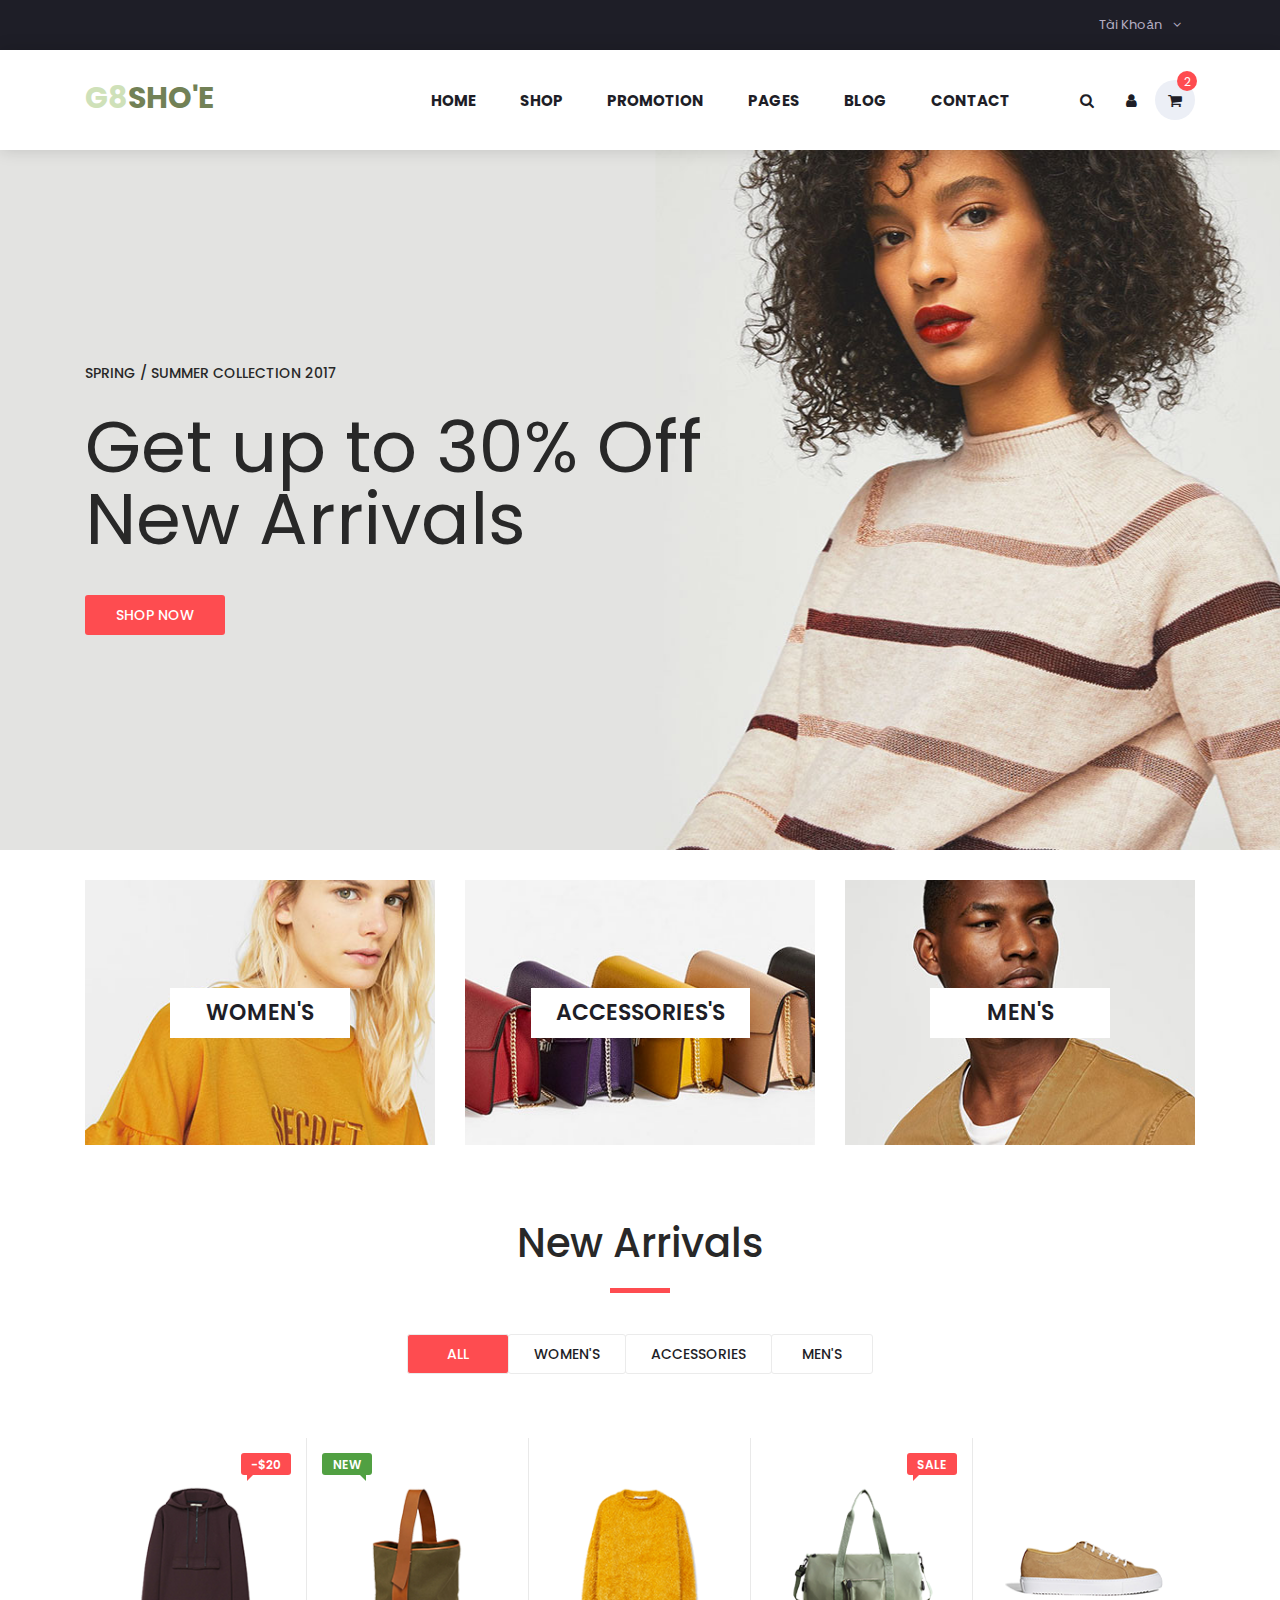
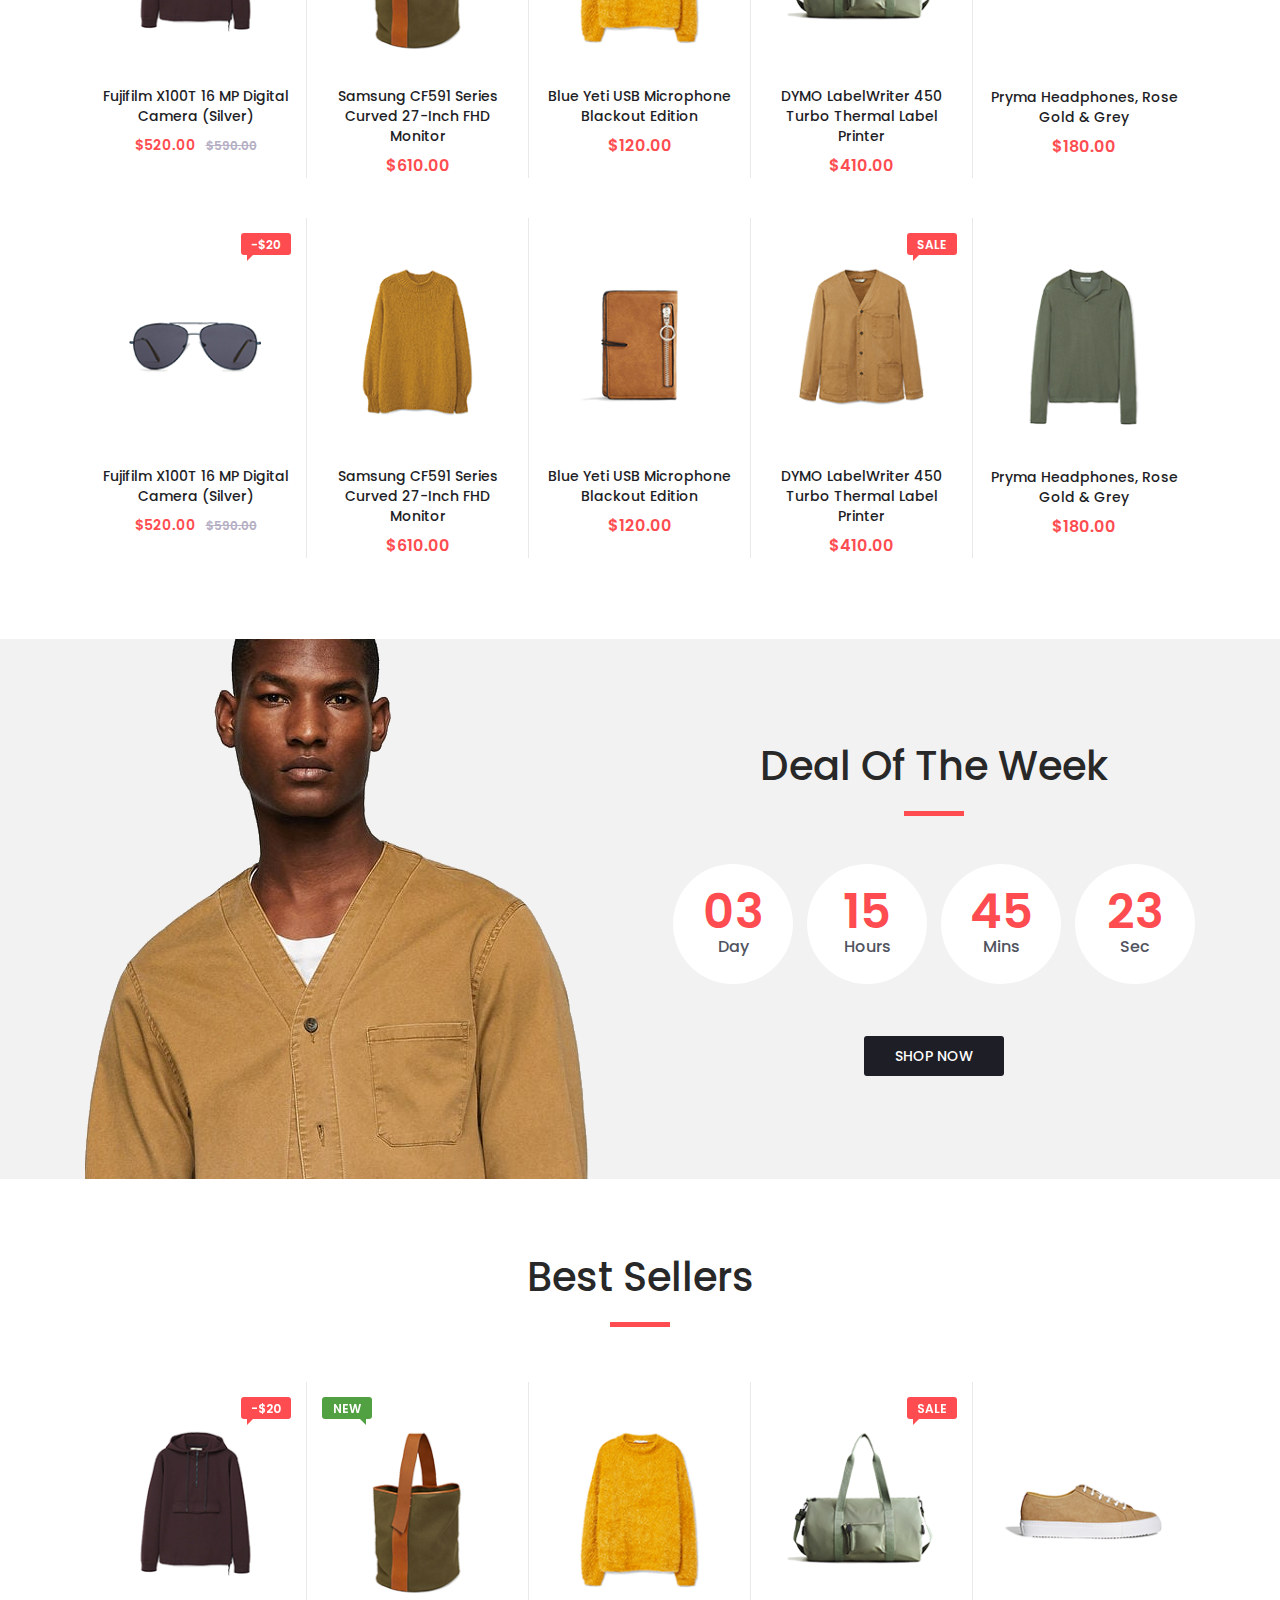
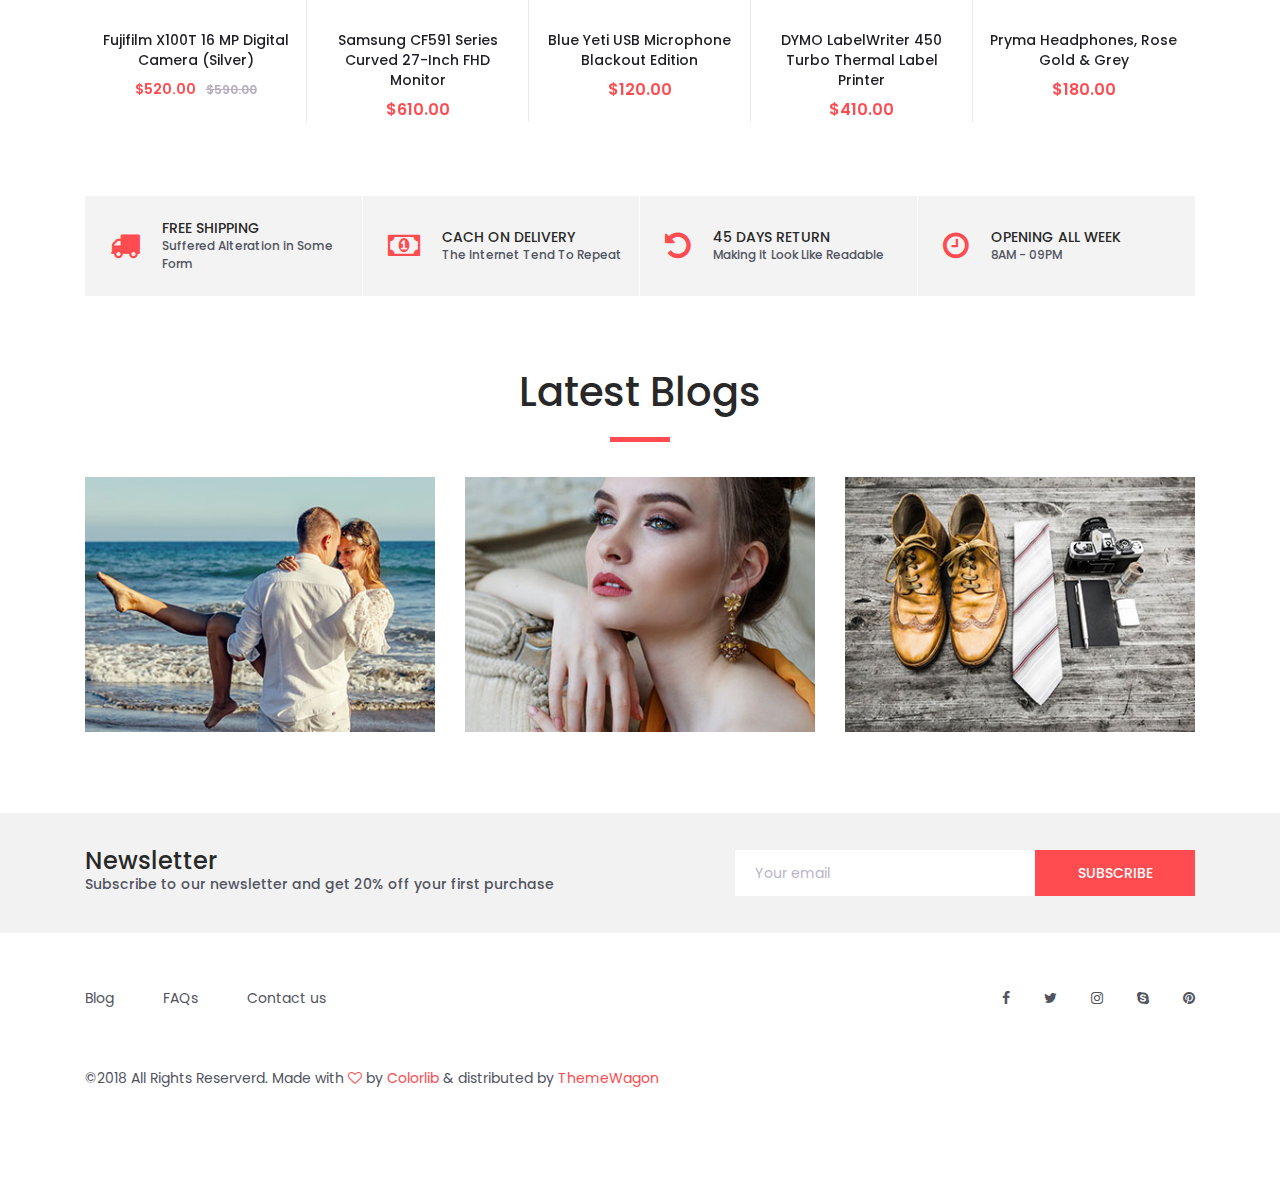
==== index.html @ 24f07acb "first commit" ====
<!DOCTYPE html>
<html lang="en">
<head>
<title>G8shoe</title>
<meta charset="utf-8">
<meta http-equiv="X-UA-Compatible" content="IE=edge">
<meta name="description" content="Colo Shop Template">
<meta name="viewport" content="width=device-width, initial-scale=1">
<link rel="stylesheet" type="text/css" href="styles/bootstrap4/bootstrap.min.css">
<link href="plugins/font-awesome-4.7.0/css/font-awesome.min.css" rel="stylesheet" type="text/css">
<link rel="stylesheet" type="text/css" href="plugins/OwlCarousel2-2.2.1/owl.carousel.css">
<link rel="stylesheet" type="text/css" href="plugins/OwlCarousel2-2.2.1/owl.theme.default.css">
<link rel="stylesheet" type="text/css" href="plugins/OwlCarousel2-2.2.1/animate.css">
<link rel="stylesheet" type="text/css" href="styles/main_styles.css">
<link rel="stylesheet" type="text/css" href="styles/responsive.css">
</head>

<body>

<div class="super_container">

	<!-- Header -->

	<header class="header trans_300">

		<!-- Top Navigation -->

		<div class="top_nav">
			<div class="container">
				<div class="row">
					<div class="col-md-6">
						<!-- <div class="top_nav_left">free shipping on all u.s orders over $50</div> -->
					</div>
					<div class="col-md-6 text-right">
						<div class="top_nav_right">
							<ul class="top_nav_menu">

								<!-- Currency / Language / My Account -->

								<!-- <li class="currency">
									<a href="#">
										usd
										<i class="fa fa-angle-down"></i>
									</a>
									<ul class="currency_selection">
										<li><a href="#">cad</a></li>
										<li><a href="#">aud</a></li>
										<li><a href="#">eur</a></li>
										<li><a href="#">gbp</a></li>
									</ul>
								</li> -->
								<!-- <li class="language">
									<a href="#">
										English
										<i class="fa fa-angle-down"></i>
									</a>
									<ul class="language_selection">
										<li><a href="#">French</a></li>
										<li><a href="#">Italian</a></li>
										<li><a href="#">German</a></li>
										<li><a href="#">Spanish</a></li>
									</ul>
								</li> -->
								<li class="account">
									<a href="#">
										Tài Khoản
										<i class="fa fa-angle-down"></i>
									</a>
									<ul class="account_selection">
										<li><a href="#"><i class="fa fa-sign-in" aria-hidden="true"></i>Đăng Nhập</a></li>
										<li><a href="#"><i class="fa fa-user-plus" aria-hidden="true"></i>Đăng Ký</a></li>
									</ul>
								</li>
							</ul>
						</div>
					</div>
				</div>
			</div>
		</div>

		<!-- Main Navigation -->

		<div class="main_nav_container">
			<div class="container">
				<div class="row">
					<div class="col-lg-12 text-right">
						<div class="logo_container">
							<a href="index.html">G8<span>sho'e</span></a>
						</div>
						<nav class="navbar">
							<ul class="navbar_menu">
								<li><a href="#">home</a></li>
								<li><a href="#">shop</a></li>
								<li><a href="#">promotion</a></li>
								<li><a href="#">pages</a></li>
								<li><a href="#">blog</a></li>
								<li><a href="contact.html">contact</a></li>
							</ul>
							<ul class="navbar_user">
								<li><a href="#"><i class="fa fa-search" aria-hidden="true"></i></a></li>
								<li><a href="#"><i class="fa fa-user" aria-hidden="true"></i></a></li>
								<li class="checkout">
									<a href="#">
										<i class="fa fa-shopping-cart" aria-hidden="true"></i>
										<span id="checkout_items" class="checkout_items">2</span>
									</a>
								</li>
							</ul>
							<div class="hamburger_container">
								<i class="fa fa-bars" aria-hidden="true"></i>
							</div>
						</nav>
					</div>
				</div>
			</div>
		</div>

	</header>

	<div class="fs_menu_overlay"></div>
	<div class="hamburger_menu">
		<div class="hamburger_close"><i class="fa fa-times" aria-hidden="true"></i></div>
		<div class="hamburger_menu_content text-right">
			<ul class="menu_top_nav">
				<li class="menu_item has-children">
					<a href="#">
						usd
						<i class="fa fa-angle-down"></i>
					</a>
					<ul class="menu_selection">
						<li><a href="#">cad</a></li>
						<li><a href="#">aud</a></li>
						<li><a href="#">eur</a></li>
						<li><a href="#">gbp</a></li>
					</ul>
				</li>
				<li class="menu_item has-children">
					<a href="#">
						English
						<i class="fa fa-angle-down"></i>
					</a>
					<ul class="menu_selection">
						<li><a href="#">French</a></li>
						<li><a href="#">Italian</a></li>
						<li><a href="#">German</a></li>
						<li><a href="#">Spanish</a></li>
					</ul>
				</li>
				<li class="menu_item has-children">
					<a href="#">
						My Account
						<i class="fa fa-angle-down"></i>
					</a>
					<ul class="menu_selection">
						<li><a href="#"><i class="fa fa-sign-in" aria-hidden="true"></i>Sign In</a></li>
						<li><a href="#"><i class="fa fa-user-plus" aria-hidden="true"></i>Register</a></li>
					</ul>
				</li>
				<li class="menu_item"><a href="#">home</a></li>
				<li class="menu_item"><a href="#">shop</a></li>
				<li class="menu_item"><a href="#">promotion</a></li>
				<li class="menu_item"><a href="#">pages</a></li>
				<li class="menu_item"><a href="#">blog</a></li>
				<li class="menu_item"><a href="#">contact</a></li>
			</ul>
		</div>
	</div>

	<!-- Slider -->

	<div class="main_slider" style="background-image:url(images/slider_1.jpg)">
		<div class="container fill_height">
			<div class="row align-items-center fill_height">
				<div class="col">
					<div class="main_slider_content">
						<h6>Spring / Summer Collection 2017</h6>
						<h1>Get up to 30% Off New Arrivals</h1>
						<div class="red_button shop_now_button"><a href="#">shop now</a></div>
					</div>
				</div>
			</div>
		</div>
	</div>

	<!-- Banner -->

	<div class="banner">
		<div class="container">
			<div class="row">
				<div class="col-md-4">
					<div class="banner_item align-items-center" style="background-image:url(images/banner_1.jpg)">
						<div class="banner_category">
							<a href="categories.html">women's</a>
						</div>
					</div>
				</div>
				<div class="col-md-4">
					<div class="banner_item align-items-center" style="background-image:url(images/banner_2.jpg)">
						<div class="banner_category">
							<a href="categories.html">accessories's</a>
						</div>
					</div>
				</div>
				<div class="col-md-4">
					<div class="banner_item align-items-center" style="background-image:url(images/banner_3.jpg)">
						<div class="banner_category">
							<a href="categories.html">men's</a>
						</div>
					</div>
				</div>
			</div>
		</div>
	</div>

	<!-- New Arrivals -->

	<div class="new_arrivals">
		<div class="container">
			<div class="row">
				<div class="col text-center">
					<div class="section_title new_arrivals_title">
						<h2>New Arrivals</h2>
					</div>
				</div>
			</div>
			<div class="row align-items-center">
				<div class="col text-center">
					<div class="new_arrivals_sorting">
						<ul class="arrivals_grid_sorting clearfix button-group filters-button-group">
							<li class="grid_sorting_button button d-flex flex-column justify-content-center align-items-center active is-checked" data-filter="*">all</li>
							<li class="grid_sorting_button button d-flex flex-column justify-content-center align-items-center" data-filter=".women">women's</li>
							<li class="grid_sorting_button button d-flex flex-column justify-content-center align-items-center" data-filter=".accessories">accessories</li>
							<li class="grid_sorting_button button d-flex flex-column justify-content-center align-items-center" data-filter=".men">men's</li>
						</ul>
					</div>
				</div>
			</div>
			<div class="row">
				<div class="col">
					<div class="product-grid" data-isotope='{ "itemSelector": ".product-item", "layoutMode": "fitRows" }'>

						<!-- Product 1 -->

						<div class="product-item men">
							<div class="product discount product_filter">
								<div class="product_image">
									<img src="images/product_1.png" alt="">
								</div>
								<div class="favorite favorite_left"></div>
								<div class="product_bubble product_bubble_right product_bubble_red d-flex flex-column align-items-center"><span>-$20</span></div>
								<div class="product_info">
									<h6 class="product_name"><a href="single.html">Fujifilm X100T 16 MP Digital Camera (Silver)</a></h6>
									<div class="product_price">$520.00<span>$590.00</span></div>
								</div>
							</div>
							<div class="red_button add_to_cart_button"><a href="#">add to cart</a></div>
						</div>

						<!-- Product 2 -->

						<div class="product-item women">
							<div class="product product_filter">
								<div class="product_image">
									<img src="images/product_2.png" alt="">
								</div>
								<div class="favorite"></div>
								<div class="product_bubble product_bubble_left product_bubble_green d-flex flex-column align-items-center"><span>new</span></div>
								<div class="product_info">
									<h6 class="product_name"><a href="single.html">Samsung CF591 Series Curved 27-Inch FHD Monitor</a></h6>
									<div class="product_price">$610.00</div>
								</div>
							</div>
							<div class="red_button add_to_cart_button"><a href="#">add to cart</a></div>
						</div>

						<!-- Product 3 -->

						<div class="product-item women">
							<div class="product product_filter">
								<div class="product_image">
									<img src="images/product_3.png" alt="">
								</div>
								<div class="favorite"></div>
								<div class="product_info">
									<h6 class="product_name"><a href="single.html">Blue Yeti USB Microphone Blackout Edition</a></h6>
									<div class="product_price">$120.00</div>
								</div>
							</div>
							<div class="red_button add_to_cart_button"><a href="#">add to cart</a></div>
						</div>

						<!-- Product 4 -->

						<div class="product-item accessories">
							<div class="product product_filter">
								<div class="product_image">
									<img src="images/product_4.png" alt="">
								</div>
								<div class="product_bubble product_bubble_right product_bubble_red d-flex flex-column align-items-center"><span>sale</span></div>
								<div class="favorite favorite_left"></div>
								<div class="product_info">
									<h6 class="product_name"><a href="single.html">DYMO LabelWriter 450 Turbo Thermal Label Printer</a></h6>
									<div class="product_price">$410.00</div>
								</div>
							</div>
							<div class="red_button add_to_cart_button"><a href="#">add to cart</a></div>
						</div>

						<!-- Product 5 -->

						<div class="product-item women men">
							<div class="product product_filter">
								<div class="product_image">
									<img src="images/product_5.png" alt="">
								</div>
								<div class="favorite"></div>
								<div class="product_info">
									<h6 class="product_name"><a href="single.html">Pryma Headphones, Rose Gold & Grey</a></h6>
									<div class="product_price">$180.00</div>
								</div>
							</div>
							<div class="red_button add_to_cart_button"><a href="#">add to cart</a></div>
						</div>

						<!-- Product 6 -->

						<div class="product-item accessories">
							<div class="product discount product_filter">
								<div class="product_image">
									<img src="images/product_6.png" alt="">
								</div>
								<div class="favorite favorite_left"></div>
								<div class="product_bubble product_bubble_right product_bubble_red d-flex flex-column align-items-center"><span>-$20</span></div>
								<div class="product_info">
									<h6 class="product_name"><a href="#single.html">Fujifilm X100T 16 MP Digital Camera (Silver)</a></h6>
									<div class="product_price">$520.00<span>$590.00</span></div>
								</div>
							</div>
							<div class="red_button add_to_cart_button"><a href="#">add to cart</a></div>
						</div>

						<!-- Product 7 -->

						<div class="product-item women">
							<div class="product product_filter">
								<div class="product_image">
									<img src="images/product_7.png" alt="">
								</div>
								<div class="favorite"></div>
								<div class="product_info">
									<h6 class="product_name"><a href="single.html">Samsung CF591 Series Curved 27-Inch FHD Monitor</a></h6>
									<div class="product_price">$610.00</div>
								</div>
							</div>
							<div class="red_button add_to_cart_button"><a href="#">add to cart</a></div>
						</div>

						<!-- Product 8 -->

						<div class="product-item accessories">
							<div class="product product_filter">
								<div class="product_image">
									<img src="images/product_8.png" alt="">
								</div>
								<div class="favorite"></div>
								<div class="product_info">
									<h6 class="product_name"><a href="single.html">Blue Yeti USB Microphone Blackout Edition</a></h6>
									<div class="product_price">$120.00</div>
								</div>
							</div>
							<div class="red_button add_to_cart_button"><a href="#">add to cart</a></div>
						</div>

						<!-- Product 9 -->

						<div class="product-item men">
							<div class="product product_filter">
								<div class="product_image">
									<img src="images/product_9.png" alt="">
								</div>
								<div class="product_bubble product_bubble_right product_bubble_red d-flex flex-column align-items-center"><span>sale</span></div>
								<div class="favorite favorite_left"></div>
								<div class="product_info">
									<h6 class="product_name"><a href="single.html">DYMO LabelWriter 450 Turbo Thermal Label Printer</a></h6>
									<div class="product_price">$410.00</div>
								</div>
							</div>
							<div class="red_button add_to_cart_button"><a href="#">add to cart</a></div>
						</div>

						<!-- Product 10 -->

						<div class="product-item men">
							<div class="product product_filter">
								<div class="product_image">
									<img src="images/product_10.png" alt="">
								</div>
								<div class="favorite"></div>
								<div class="product_info">
									<h6 class="product_name"><a href="single.html">Pryma Headphones, Rose Gold & Grey</a></h6>
									<div class="product_price">$180.00</div>
								</div>
							</div>
							<div class="red_button add_to_cart_button"><a href="#">add to cart</a></div>
						</div>
					</div>
				</div>
			</div>
		</div>
	</div>

	<!-- Deal of the week -->

	<div class="deal_ofthe_week">
		<div class="container">
			<div class="row align-items-center">
				<div class="col-lg-6">
					<div class="deal_ofthe_week_img">
						<img src="images/deal_ofthe_week.png" alt="">
					</div>
				</div>
				<div class="col-lg-6 text-right deal_ofthe_week_col">
					<div class="deal_ofthe_week_content d-flex flex-column align-items-center float-right">
						<div class="section_title">
							<h2>Deal Of The Week</h2>
						</div>
						<ul class="timer">
							<li class="d-inline-flex flex-column justify-content-center align-items-center">
								<div id="day" class="timer_num">03</div>
								<div class="timer_unit">Day</div>
							</li>
							<li class="d-inline-flex flex-column justify-content-center align-items-center">
								<div id="hour" class="timer_num">15</div>
								<div class="timer_unit">Hours</div>
							</li>
							<li class="d-inline-flex flex-column justify-content-center align-items-center">
								<div id="minute" class="timer_num">45</div>
								<div class="timer_unit">Mins</div>
							</li>
							<li class="d-inline-flex flex-column justify-content-center align-items-center">
								<div id="second" class="timer_num">23</div>
								<div class="timer_unit">Sec</div>
							</li>
						</ul>
						<div class="red_button deal_ofthe_week_button"><a href="#">shop now</a></div>
					</div>
				</div>
			</div>
		</div>
	</div>

	<!-- Best Sellers -->

	<div class="best_sellers">
		<div class="container">
			<div class="row">
				<div class="col text-center">
					<div class="section_title new_arrivals_title">
						<h2>Best Sellers</h2>
					</div>
				</div>
			</div>
			<div class="row">
				<div class="col">
					<div class="product_slider_container">
						<div class="owl-carousel owl-theme product_slider">

							<!-- Slide 1 -->

							<div class="owl-item product_slider_item">
								<div class="product-item">
									<div class="product discount">
										<div class="product_image">
											<img src="images/product_1.png" alt="">
										</div>
										<div class="favorite favorite_left"></div>
										<div class="product_bubble product_bubble_right product_bubble_red d-flex flex-column align-items-center"><span>-$20</span></div>
										<div class="product_info">
											<h6 class="product_name"><a href="single.html">Fujifilm X100T 16 MP Digital Camera (Silver)</a></h6>
											<div class="product_price">$520.00<span>$590.00</span></div>
										</div>
									</div>
								</div>
							</div>

							<!-- Slide 2 -->

							<div class="owl-item product_slider_item">
								<div class="product-item women">
									<div class="product">
										<div class="product_image">
											<img src="images/product_2.png" alt="">
										</div>
										<div class="favorite"></div>
										<div class="product_bubble product_bubble_left product_bubble_green d-flex flex-column align-items-center"><span>new</span></div>
										<div class="product_info">
											<h6 class="product_name"><a href="single.html">Samsung CF591 Series Curved 27-Inch FHD Monitor</a></h6>
											<div class="product_price">$610.00</div>
										</div>
									</div>
								</div>
							</div>

							<!-- Slide 3 -->

							<div class="owl-item product_slider_item">
								<div class="product-item women">
									<div class="product">
										<div class="product_image">
											<img src="images/product_3.png" alt="">
										</div>
										<div class="favorite"></div>
										<div class="product_info">
											<h6 class="product_name"><a href="single.html">Blue Yeti USB Microphone Blackout Edition</a></h6>
											<div class="product_price">$120.00</div>
										</div>
									</div>
								</div>
							</div>

							<!-- Slide 4 -->

							<div class="owl-item product_slider_item">
								<div class="product-item accessories">
									<div class="product">
										<div class="product_image">
											<img src="images/product_4.png" alt="">
										</div>
										<div class="product_bubble product_bubble_right product_bubble_red d-flex flex-column align-items-center"><span>sale</span></div>
										<div class="favorite favorite_left"></div>
										<div class="product_info">
											<h6 class="product_name"><a href="single.html">DYMO LabelWriter 450 Turbo Thermal Label Printer</a></h6>
											<div class="product_price">$410.00</div>
										</div>
									</div>
								</div>
							</div>

							<!-- Slide 5 -->

							<div class="owl-item product_slider_item">
								<div class="product-item women men">
									<div class="product">
										<div class="product_image">
											<img src="images/product_5.png" alt="">
										</div>
										<div class="favorite"></div>
										<div class="product_info">
											<h6 class="product_name"><a href="single.html">Pryma Headphones, Rose Gold & Grey</a></h6>
											<div class="product_price">$180.00</div>
										</div>
									</div>
								</div>
							</div>

							<!-- Slide 6 -->

							<div class="owl-item product_slider_item">
								<div class="product-item accessories">
									<div class="product discount">
										<div class="product_image">
											<img src="images/product_6.png" alt="">
										</div>
										<div class="favorite favorite_left"></div>
										<div class="product_bubble product_bubble_right product_bubble_red d-flex flex-column align-items-center"><span>-$20</span></div>
										<div class="product_info">
											<h6 class="product_name"><a href="single.html">Fujifilm X100T 16 MP Digital Camera (Silver)</a></h6>
											<div class="product_price">$520.00<span>$590.00</span></div>
										</div>
									</div>
								</div>
							</div>

							<!-- Slide 7 -->

							<div class="owl-item product_slider_item">
								<div class="product-item women">
									<div class="product">
										<div class="product_image">
											<img src="images/product_7.png" alt="">
										</div>
										<div class="favorite"></div>
										<div class="product_info">
											<h6 class="product_name"><a href="single.html">Samsung CF591 Series Curved 27-Inch FHD Monitor</a></h6>
											<div class="product_price">$610.00</div>
										</div>
									</div>
								</div>
							</div>

							<!-- Slide 8 -->

							<div class="owl-item product_slider_item">
								<div class="product-item accessories">
									<div class="product">
										<div class="product_image">
											<img src="images/product_8.png" alt="">
										</div>
										<div class="favorite"></div>
										<div class="product_info">
											<h6 class="product_name"><a href="single.html">Blue Yeti USB Microphone Blackout Edition</a></h6>
											<div class="product_price">$120.00</div>
										</div>
									</div>
								</div>
							</div>

							<!-- Slide 9 -->

							<div class="owl-item product_slider_item">
								<div class="product-item men">
									<div class="product">
										<div class="product_image">
											<img src="images/product_9.png" alt="">
										</div>
										<div class="product_bubble product_bubble_right product_bubble_red d-flex flex-column align-items-center"><span>sale</span></div>
										<div class="favorite favorite_left"></div>
										<div class="product_info">
											<h6 class="product_name"><a href="single.html">DYMO LabelWriter 450 Turbo Thermal Label Printer</a></h6>
											<div class="product_price">$410.00</div>
										</div>
									</div>
								</div>
							</div>

							<!-- Slide 10 -->

							<div class="owl-item product_slider_item">
								<div class="product-item men">
									<div class="product">
										<div class="product_image">
											<img src="images/product_10.png" alt="">
										</div>
										<div class="favorite"></div>
										<div class="product_info">
											<h6 class="product_name"><a href="single.html">Pryma Headphones, Rose Gold & Grey</a></h6>
											<div class="product_price">$180.00</div>
										</div>
									</div>
								</div>
							</div>
						</div>

						<!-- Slider Navigation -->

						<div class="product_slider_nav_left product_slider_nav d-flex align-items-center justify-content-center flex-column">
							<i class="fa fa-chevron-left" aria-hidden="true"></i>
						</div>
						<div class="product_slider_nav_right product_slider_nav d-flex align-items-center justify-content-center flex-column">
							<i class="fa fa-chevron-right" aria-hidden="true"></i>
						</div>
					</div>
				</div>
			</div>
		</div>
	</div>

	<!-- Benefit -->

	<div class="benefit">
		<div class="container">
			<div class="row benefit_row">
				<div class="col-lg-3 benefit_col">
					<div class="benefit_item d-flex flex-row align-items-center">
						<div class="benefit_icon"><i class="fa fa-truck" aria-hidden="true"></i></div>
						<div class="benefit_content">
							<h6>free shipping</h6>
							<p>Suffered Alteration in Some Form</p>
						</div>
					</div>
				</div>
				<div class="col-lg-3 benefit_col">
					<div class="benefit_item d-flex flex-row align-items-center">
						<div class="benefit_icon"><i class="fa fa-money" aria-hidden="true"></i></div>
						<div class="benefit_content">
							<h6>cach on delivery</h6>
							<p>The Internet Tend To Repeat</p>
						</div>
					</div>
				</div>
				<div class="col-lg-3 benefit_col">
					<div class="benefit_item d-flex flex-row align-items-center">
						<div class="benefit_icon"><i class="fa fa-undo" aria-hidden="true"></i></div>
						<div class="benefit_content">
							<h6>45 days return</h6>
							<p>Making it Look Like Readable</p>
						</div>
					</div>
				</div>
				<div class="col-lg-3 benefit_col">
					<div class="benefit_item d-flex flex-row align-items-center">
						<div class="benefit_icon"><i class="fa fa-clock-o" aria-hidden="true"></i></div>
						<div class="benefit_content">
							<h6>opening all week</h6>
							<p>8AM - 09PM</p>
						</div>
					</div>
				</div>
			</div>
		</div>
	</div>

	<!-- Blogs -->

	<div class="blogs">
		<div class="container">
			<div class="row">
				<div class="col text-center">
					<div class="section_title">
						<h2>Latest Blogs</h2>
					</div>
				</div>
			</div>
			<div class="row blogs_container">
				<div class="col-lg-4 blog_item_col">
					<div class="blog_item">
						<div class="blog_background" style="background-image:url(images/blog_1.jpg)"></div>
						<div class="blog_content d-flex flex-column align-items-center justify-content-center text-center">
							<h4 class="blog_title">Here are the trends I see coming this fall</h4>
							<span class="blog_meta">by admin | dec 01, 2017</span>
							<a class="blog_more" href="#">Read more</a>
						</div>
					</div>
				</div>
				<div class="col-lg-4 blog_item_col">
					<div class="blog_item">
						<div class="blog_background" style="background-image:url(images/blog_2.jpg)"></div>
						<div class="blog_content d-flex flex-column align-items-center justify-content-center text-center">
							<h4 class="blog_title">Here are the trends I see coming this fall</h4>
							<span class="blog_meta">by admin | dec 01, 2017</span>
							<a class="blog_more" href="#">Read more</a>
						</div>
					</div>
				</div>
				<div class="col-lg-4 blog_item_col">
					<div class="blog_item">
						<div class="blog_background" style="background-image:url(images/blog_3.jpg)"></div>
						<div class="blog_content d-flex flex-column align-items-center justify-content-center text-center">
							<h4 class="blog_title">Here are the trends I see coming this fall</h4>
							<span class="blog_meta">by admin | dec 01, 2017</span>
							<a class="blog_more" href="#">Read more</a>
						</div>
					</div>
				</div>
			</div>
		</div>
	</div>

	<!-- Newsletter -->

	<div class="newsletter">
		<div class="container">
			<div class="row">
				<div class="col-lg-6">
					<div class="newsletter_text d-flex flex-column justify-content-center align-items-lg-start align-items-md-center text-center">
						<h4>Newsletter</h4>
						<p>Subscribe to our newsletter and get 20% off your first purchase</p>
					</div>
				</div>
				<div class="col-lg-6">
					<form action="post">
						<div class="newsletter_form d-flex flex-md-row flex-column flex-xs-column align-items-center justify-content-lg-end justify-content-center">
							<input id="newsletter_email" type="email" placeholder="Your email" required="required" data-error="Valid email is required.">
							<button id="newsletter_submit" type="submit" class="newsletter_submit_btn trans_300" value="Submit">subscribe</button>
						</div>
					</form>
				</div>
			</div>
		</div>
	</div>

	<!-- Footer -->

	<footer class="footer">
		<div class="container">
			<div class="row">
				<div class="col-lg-6">
					<div class="footer_nav_container d-flex flex-sm-row flex-column align-items-center justify-content-lg-start justify-content-center text-center">
						<ul class="footer_nav">
							<li><a href="#">Blog</a></li>
							<li><a href="#">FAQs</a></li>
							<li><a href="contact.html">Contact us</a></li>
						</ul>
					</div>
				</div>
				<div class="col-lg-6">
					<div class="footer_social d-flex flex-row align-items-center justify-content-lg-end justify-content-center">
						<ul>
							<li><a href="#"><i class="fa fa-facebook" aria-hidden="true"></i></a></li>
							<li><a href="#"><i class="fa fa-twitter" aria-hidden="true"></i></a></li>
							<li><a href="#"><i class="fa fa-instagram" aria-hidden="true"></i></a></li>
							<li><a href="#"><i class="fa fa-skype" aria-hidden="true"></i></a></li>
							<li><a href="#"><i class="fa fa-pinterest" aria-hidden="true"></i></a></li>
						</ul>
					</div>
				</div>
			</div>
			<div class="row">
				<div class="col-lg-12">
					<div class="footer_nav_container">
						<div class="cr">©2018 All Rights Reserverd. Made with <i class="fa fa-heart-o" aria-hidden="true"></i> by <a href="#">Colorlib</a> &amp; distributed by <a href="https://themewagon.com">ThemeWagon</a></div>
					</div>
				</div>
			</div>
		</div>
	</footer>

</div>

<script src="js/jquery-3.2.1.min.js"></script>
<script src="styles/bootstrap4/popper.js"></script>
<script src="styles/bootstrap4/bootstrap.min.js"></script>
<script src="plugins/Isotope/isotope.pkgd.min.js"></script>
<script src="plugins/OwlCarousel2-2.2.1/owl.carousel.js"></script>
<script src="plugins/easing/easing.js"></script>
<script src="js/custom.js"></script>
</body>

</html>
---- styles/main_styles.css ----
@charset "utf-8";
/* CSS Document */

/******************************

COLOR PALETTE




[Table of Contents]

1. Fonts
2. Body and some general stuff
3. Home
	3.1 Currency
	3.2 Language
	3.3 Account
	3.4 Main Navigation
	3.5 Hamburger Menu
	3.6 Logo
	3.7 Main Slider
4. Banner
5. New Arrivals
	5.1 New Arrivals Sorting
	5.2 New Arrivals Products Grid
6. Deal of the week
7. Best Sellers
	7.1 Slider Nav
8. Benefit
9. Blogs
10. Newsletter
11. Footer



******************************/

/***********
1. Fonts
***********/

@import url('https://fonts.googleapis.com/css?family=Poppins:400,500,600,700,900');

/*********************************
2. Body and some general stuff
*********************************/

*
{
	margin: 0;
	padding: 0;
}
body
{
	font-family: 'Poppins', sans-serif;
	font-size: 14px;
	line-height: 23px;
	font-weight: 400;
	background: #FFFFFF;
	color: #1e1e27;
}
div
{
	display: block;
	position: relative;
	-webkit-box-sizing: border-box;
    -moz-box-sizing: border-box;
    box-sizing: border-box;
}
ul
{
	list-style: none;
	margin-bottom: 0px;
}
p
{
	font-family: 'Poppins', sans-serif;
	font-size: 14px;
	line-height: 1.7;
	font-weight: 500;
	color: #989898;
	-webkit-font-smoothing: antialiased;
	-webkit-text-shadow: rgba(0,0,0,.01) 0 0 1px;
	text-shadow: rgba(0,0,0,.01) 0 0 1px;
}
p a
{
	display: inline;
	position: relative;
	color: inherit;
	border-bottom: solid 2px #fde0db;
	-webkit-transition: all 200ms ease;
	-moz-transition: all 200ms ease;
	-ms-transition: all 200ms ease;
	-o-transition: all 200ms ease;
	transition: all 200ms ease;
}
a, a:hover, a:visited, a:active, a:link
{
	text-decoration: none;
	-webkit-font-smoothing: antialiased;
	-webkit-text-shadow: rgba(0,0,0,.01) 0 0 1px;
	text-shadow: rgba(0,0,0,.01) 0 0 1px;
}
p a:active
{
	position: relative;
	color: #FF6347;
}
p a:hover
{
	color: #FF6347;
	background: #fde0db;
}
p a:hover::after
{
	opacity: 0.2;
}
::selection
{
	background: #fde0db;
	color: #FF6347;
}
p::selection
{
	background: #fde0db;
}
h1{font-size: 72px;}
h2{font-size: 40px;}
h3{font-size: 28px;}
h4{font-size: 24px;}
h5{font-size: 16px;}
h6{font-size: 14px;}
h1, h2, h3, h4, h5, h6
{
	color: #282828;
	-webkit-font-smoothing: antialiased;
	-webkit-text-shadow: rgba(0,0,0,.01) 0 0 1px;
	text-shadow: rgba(0,0,0,.01) 0 0 1px;
}
h1::selection,
h2::selection,
h3::selection,
h4::selection,
h5::selection,
h6::selection
{

}
::-webkit-input-placeholder
{
	font-size: 16px !important;
	font-weight: 500;
	color: #777777 !important;
}
:-moz-placeholder /* older Firefox*/
{
	font-size: 16px !important;
	font-weight: 500;
	color: #777777 !important;
}
::-moz-placeholder /* Firefox 19+ */
{
	font-size: 16px !important;
	font-weight: 500;
	color: #777777 !important;
}
:-ms-input-placeholder
{
	font-size: 16px !important;
	font-weight: 500;
	color: #777777 !important;
}
::input-placeholder
{
	font-size: 16px !important;
	font-weight: 500;
	color: #777777 !important;
}
.form-control
{
	color: #db5246;
}
section
{
	display: block;
	position: relative;
	box-sizing: border-box;
}
.clear
{
	clear: both;
}
.clearfix::before, .clearfix::after
{
	content: "";
	display: table;
}
.clearfix::after
{
	clear: both;
}
.clearfix
{
	zoom: 1;
}
.float_left
{
	float: left;
}
.float_right
{
	float: right;
}
.trans_200
{
	-webkit-transition: all 200ms ease;
	-moz-transition: all 200ms ease;
	-ms-transition: all 200ms ease;
	-o-transition: all 200ms ease;
	transition: all 200ms ease;
}
.trans_300
{
	-webkit-transition: all 300ms ease;
	-moz-transition: all 300ms ease;
	-ms-transition: all 300ms ease;
	-o-transition: all 300ms ease;
	transition: all 300ms ease;
}
.trans_400
{
	-webkit-transition: all 400ms ease;
	-moz-transition: all 400ms ease;
	-ms-transition: all 400ms ease;
	-o-transition: all 400ms ease;
	transition: all 400ms ease;
}
.trans_500
{
	-webkit-transition: all 500ms ease;
	-moz-transition: all 500ms ease;
	-ms-transition: all 500ms ease;
	-o-transition: all 500ms ease;
	transition: all 500ms ease;
}
.fill_height
{
	height: 100%;
}
.super_container
{
	width: 100%;
	overflow: hidden;
}

/*********************************
3. Home
*********************************/

.header
{
	position: fixed;
	top: 0;
	left: 0;
	width: 100%;
	background: #FFFFFF;
	z-index: 10;
}
.top_nav
{
	width: 100%;
	height: 50px;
	background: #1e1e27;
}
.top_nav_left
{
	height: 50px;
	line-height: 50px;
	font-size: 13px;
	color: #b5aec4;
	text-transform: uppercase;
}

/*********************************
3.1 Currency
*********************************/

.currency
{
	display: inline-block;
	position: relative;
	min-width: 50px;
	border-right: solid 1px #33333b;
	padding-right: 20px;
	padding-left: 20px;
	text-align: center;
	vertical-align: middle;
	background: #1e1e27;
}
.currency > a
{
	display: block;
	color: #b5aec4;
	font-weight: 400;
	height: 50px;
	line-height: 50px;
	font-size: 13px;
	text-transform: uppercase;
}
.currency > a > i
{
	margin-left: 8px;
}
.currency:hover .currency_selection
{
	visibility: visible;
	opacity: 1;
	top: 100%;
}
.currency_selection
{
	display: block;
	position: absolute;
	right: 0;
	top: 120%;
	margin: 0;
	width: 100%;
	background: #FFFFFF;
	visibility: hidden;
	opacity: 0;
	z-index: 1;
	box-shadow: 0 0 25px rgba(63, 78, 100, 0.15);
	-webkit-transition: opacity 0.3s ease;
	-moz-transition: opacity 0.3s ease;
	-ms-transition: opacity 0.3s ease;
	-o-transition: opacity 0.3s ease;
	transition: all 0.3s ease;
}
.currency_selection li
{
	padding-left: 10px;
	padding-right: 10px;
	line-height: 50px;
}
.currency_selection li a
{
	display: block;
	color: #232530;
	border-bottom: solid 1px #dddddd;
	font-size: 13px;
	text-transform: uppercase;
	-webkit-transition: opacity 0.3s ease;
	-moz-transition: opacity 0.3s ease;
	-ms-transition: opacity 0.3s ease;
	-o-transition: opacity 0.3s ease;
	transition: all 0.3s ease;
}
.currency_selection li a:hover
{
	color: #b5aec4;
}
.currency_selection li:last-child a
{
	border-bottom: none;
}

/*********************************
3.2 Language
*********************************/

.language
{
	display: inline-block;
	position: relative;
	min-width: 50px;
	border-right: solid 1px #33333b;
	padding-right: 20px;
	padding-left: 20px;
	text-align: center;
	vertical-align: middle;
	background: #1e1e27;
}
.language > a
{
	display: block;
	color: #b5aec4;
	font-weight: 400;
	height: 50px;
	line-height: 50px;
	font-size: 13px;
}
.language > a > i
{
	margin-left: 8px;
}
.language:hover .language_selection
{
	visibility: visible;
	opacity: 1;
	top: 100%;
}
.language_selection
{
	display: block;
	position: absolute;
	right: 0;
	top: 120%;
	margin: 0;
	width: 100%;
	background: #FFFFFF;
	visibility: hidden;
	opacity: 0;
	z-index: 1;
	box-shadow: 0 0 25px rgba(63, 78, 100, 0.15);
	-webkit-transition: opacity 0.3s ease;
	-moz-transition: opacity 0.3s ease;
	-ms-transition: opacity 0.3s ease;
	-o-transition: opacity 0.3s ease;
	transition: all 0.3s ease;
}
.language_selection li
{
	padding-left: 10px;
	padding-right: 10px;
	line-height: 50px;
}
.language_selection li a
{
	display: block;
	color: #232530;
	border-bottom: solid 1px #dddddd;
	font-size: 13px;
	-webkit-transition: opacity 0.3s ease;
	-moz-transition: opacity 0.3s ease;
	-ms-transition: opacity 0.3s ease;
	-o-transition: opacity 0.3s ease;
	transition: all 0.3s ease;
}
.language_selection li a:hover
{
	color: #b5aec4;
}
.language_selection li:last-child a
{
	border-bottom: none;
}

/*********************************
3.3 Account
*********************************/

.account
{
	width: 130px;
	display: inline-block;
	position: relative;
	/* min-width: 50px; */
	padding-left: 20px;
	text-align: center;
	vertical-align: middle;
	background: #1e1e27;
}
.account > a
{
	display: block;
	color: #b5aec4;
	font-weight: 400;
	height: 50px;
	line-height: 50px;
	font-size: 13px;
}
.account > a > i
{
	margin-left: 8px;
}
.account:hover .account_selection
{
	visibility: visible;
	opacity: 1;
	top: 100%;
}
.account_selection
{
	display: block;
	position: absolute;
	right: 0;
	top: 120%;
	margin: 0;
	width: 100%;
	background: #FFFFFF;
	visibility: hidden;
	opacity: 0;
	z-index: 1;
	box-shadow: 0 0 25px rgba(63, 78, 100, 0.15);
	-webkit-transition: opacity 0.3s ease;
	-moz-transition: opacity 0.3s ease;
	-ms-transition: opacity 0.3s ease;
	-o-transition: opacity 0.3s ease;
	transition: all 0.3s ease;
}
.account_selection li
{
	padding-left: 10px;
	padding-right: 10px;
	line-height: 50px;
}
.account_selection li a
{
	display: block;
	color: #232530;
	border-bottom: solid 1px #dddddd;
	font-size: 14px;
	-webkit-transition: all 0.3s ease;
	-moz-transition: all 0.3s ease;
	-ms-transition: all 0.3s ease;
	-o-transition: all 0.3s ease;
	transition: all 0.3s ease;
}
.account_selection li a:hover
{
	color: #b5aec4;
}
.account_selection li:last-child a
{
	border-bottom: none;
}
.account_selection li a i
{
	margin-right: 10px;
}

/*********************************
3.4 Main Navigation
*********************************/

.main_nav_container
{
	width: 100%;
	background: #FFFFFF;
	box-shadow: 0 0 16px rgba(0, 0, 0, 0.15);
}
.navbar
{
	width: auto;
	height: 100px;
	float: right;
	padding-left: 0px;
	padding-right: 0px;
}
.navbar_menu li
{
	display: inline-block;
}
.navbar_menu li a
{
	display: block;
	color: #1e1e27;
	font-size: 15px;
	font-weight: 500;
	font-weight: bold;
	text-transform: uppercase;
	padding: 20px;
	-webkit-transition: color 0.3s ease;
	-moz-transition: color 0.3s ease;
	-ms-transition: color 0.3s ease;
	-o-transition: color 0.3s ease;
	transition: color 0.3s ease;
}
.navbar_menu li a:hover
{
	color: #b5aec4;
}
.navbar_user
{
	margin-left: 37px;
}
.navbar_user li
{
	display: inline-block;
	text-align: center;
}
.navbar_user li a
{
	display: -webkit-box;
	display: -moz-box;
	display: -ms-flexbox;
	display: -webkit-flex;
	display: flex;
	flex-direction: column;
	justify-content: center;
	align-items: center;
	position: relative;
	width: 40px;
	height: 40px;
	color: #1e1e27;
	font-size: 15px;
	-webkit-transition: color 0.3s ease;
	-moz-transition: color 0.3s ease;
	-ms-transition: color 0.3s ease;
	-o-transition: color 0.3s ease;
	transition: color 0.3s ease;
}
.navbar_user li a:hover
{
	color: #b5aec4;
}
.checkout a
{
	background: #eceff6;
	border-radius: 50%;
}
.checkout_items
{
	display: -webkit-box;
	display: -moz-box;
	display: -ms-flexbox;
	display: -webkit-flex;
	display: flex;
	flex-direction: column;
	justify-content: center;
	align-items: center;
	position: absolute;
	top: -9px;
	left: 22px;
	width: 20px;
	height: 20px;
	border-radius: 50%;
	background: #fe4c50;
	font-size: 12px;
	color: #FFFFFF;
}

/*********************************
3.5 Hamburger Menu
*********************************/

.hamburger_container
{
	display: none;
	margin-left: 40px;
}
.hamburger_container i
{
	font-size: 24px;
	color: #1e1e27;
	-webkit-transition: all 300ms ease;
	-moz-transition: all 300ms ease;
	-ms-transition: all 300ms ease;
	-o-transition: all 300ms ease;
	transition: all 300ms ease;
}
.hamburger_container:hover i
{
	color: #b5aec4;
}
.hamburger_menu
{
	position: fixed;
	top: 0;
	right: -400px;
	width: 400px;
	height: 100vh;
	background: rgba(255,255,255,0.95);
	z-index: 10;
	-webkit-transition: all 300ms ease;
	-moz-transition: all 300ms ease;
	-ms-transition: all 300ms ease;
	-o-transition: all 300ms ease;
	transition: all 300ms ease;
}
.hamburger_menu.active
{
	right: 0;
}
.fs_menu_overlay
{
	position: fixed;
	top: 0;
	left: 0;
	width: 100vw;
	height: 100vh;
	z-index: 9;
	background: rgba(255,255,255,0);
	pointer-events: none;
	-webkit-transition: all 200ms ease;
	-moz-transition: all 200ms ease;
	-ms-transition: all 200ms ease;
	-o-transition: all 200ms ease;
	transition: all 200ms ease;
}
.hamburger_close
{
	position: absolute;
	top: 26px;
	right: 10px;
	padding: 10px;
	z-index: 1;
}
.hamburger_close i
{
	font-size: 24px;
	color: #1e1e27;
	-webkit-transition: all 300ms ease;
	-moz-transition: all 300ms ease;
	-ms-transition: all 300ms ease;
	-o-transition: all 300ms ease;
	transition: all 300ms ease;
}
.hamburger_close:hover i
{
	color: #b5aec4;
}
.hamburger_menu_content
{
	padding-top: 100px;
	width: 100%;
	height: 100%;
	padding-right: 20px;
}
.menu_item
{
	display: block;
	position: relative;
	border-bottom: solid 1px #b5aec4;
	vertical-align: middle;
}
.menu_item > a
{
	display: block;
	color: #1e1e27;
	font-weight: 500;
	height: 50px;
	line-height: 50px;
	font-size: 14px;
	text-transform: uppercase;
}
.menu_item > a:hover
{
	color: #b5aec4;
}
.menu_item > a > i
{
	margin-left: 8px;
}
.menu_item.active .menu_selection
{
	display: block;
	visibility: visible;
	opacity: 1;
}
.menu_selection
{
	margin: 0;
	width: 100%;
	max-height: 0;
	overflow: hidden;
	z-index: 1;
	-webkit-transition: all 0.3s ease;
	-moz-transition: all 0.3s ease;
	-ms-transition: all 0.3s ease;
	-o-transition: all 0.3s ease;
	transition: all 0.3s ease;
}
.menu_selection li
{
	padding-left: 10px;
	padding-right: 10px;
	line-height: 50px;
}
.menu_selection li a
{
	display: block;
	color: #232530;
	border-bottom: solid 1px #dddddd;
	font-size: 13px;
	text-transform: uppercase;
	-webkit-transition: opacity 0.3s ease;
	-moz-transition: opacity 0.3s ease;
	-ms-transition: opacity 0.3s ease;
	-o-transition: opacity 0.3s ease;
	transition: all 0.3s ease;
}
.menu_selection li a:hover
{
	color: #b5aec4;
}
.menu_selection li:last-child a
{
	border-bottom: none;
}

/*********************************
3.6 Logo
*********************************/

.logo_container
{
	position: absolute;
	top: 50%;
	-webkit-transform: translateY(-50%);
	-moz-transform: translateY(-50%);
	-ms-transform: translateY(-50%);
	-o-transform: translateY(-50%);
	transform: translateY(-50%);
	left: 15px;
}
.logo_container a
{
	font-size: 30px;
	color: #CFE1B9;
	font-weight: 700;
	text-transform: uppercase;
}
.logo_container a span
{
	color: #728156;
}

/*********************************
3.7 Main Slider
*********************************/

.main_slider
{
	width: 100%;
	height: 700px;
	background-repeat: no-repeat;
	background-size: cover;
	background-position: center center;
	margin-top: 150px;
}
.main_slider_content
{
	width: 60%;
}
.main_slider_content h6
{
	font-weight: 500;
	text-transform: uppercase;
	margin-bottom: 29px;
}
.main_slider_content h1
{
	font-weight: 400;
	line-height: 1;
}
.red_button
{
	display: -webkit-inline-box;
	display: -moz-inline-box;
	display: -ms-inline-flexbox;
	display: -webkit-inline-flex;
	display: inline-flex;
	flex-direction: column;
	justify-content: center;
	align-items: center;
	width: auto;
	height: 40px;
	background: #fe4c50;
	border-radius: 3px;
	-webkit-transition: all 0.3s ease;
	-moz-transition: all 0.3s ease;
	-ms-transition: all 0.3s ease;
	-o-transition: all 0.3s ease;
	transition: all 0.3s ease;
}
.red_button:hover
{
	background: #FE7C7F !important;
}
.red_button a
{
	display: block;
	color: #FFFFFF;
	text-transform: uppercase;
	font-size: 14px;
	font-weight: 500;
	text-align: center;
	line-height: 40px;
	width: 100%;
}
.shop_now_button
{
	width: 140px;
	margin-top: 32px;
}

/*********************************
4. Banner
*********************************/

.banner
{
	width: 100%;
	margin-top: 30px;
}
.banner_item
{
	display: -webkit-box;
	display: -moz-box;
	display: -ms-flexbox;
	display: -webkit-flex;
	display: flex;
	flex-direction: column;
	justify-content: center;
	align-items: center;
	height: 265px;
	background-repeat: no-repeat;
	background-size: cover;
	background-position: center center;
}
.banner_category
{
	height: 50px;
	background: #FFFFFF;
	min-width: 180px;
	padding-left: 25px;
	padding-right: 25px;
}
.banner_category a
{
	display: block;
	color: #1e1e27;
	text-transform: uppercase;
	font-size: 22px;
	font-weight: 600;
	text-align: center;
	line-height: 50px;
	width: 100%;
	-webkit-transition: color 0.3s ease;
	-moz-transition: color 0.3s ease;
	-ms-transition: color 0.3s ease;
	-o-transition: color 0.3s ease;
	transition: color 0.3s ease;
}
.banner_category a:hover
{
	color: #b5aec4;
}

/*********************************
5. New Arrivals
*********************************/

.new_arrivals
{
	width: 100%;
}
.new_arrivals_title
{
	margin-top: 74px;
}

/*********************************
5.1 New Arrivals Sorting
*********************************/

.new_arrivals_sorting
{
	display: inline-block;
	border-radius: 3px;
	margin-top: 59px;
	overflow: visible;
}
.grid_sorting_button
{
	height: 40px;
	min-width: 102px;
	padding-left: 25px;
	padding-right: 25px;
	cursor: pointer;
	border: solid 1px #ebebeb;
	font-size: 14px;
	font-weight: 500;
	text-transform: uppercase;
	background: #FFFFFF;
	border-radius: 3px;
	margin: 0;
	float: left;
	margin-left: -1px;
}
.grid_sorting_button:first-child
{
	margin-left: 0px;
}
.grid_sorting_button:last-child
{

}
.grid_sorting_button.active:hover
{
	background: #FE7C7F !important;
}
.grid_sorting_button.active
{
	color: #FFFFFF;
	background: #fe4c50;
}

/*********************************
5.2 New Arrivals Products Grid
*********************************/

.product-grid
{
	width: 100%;
	margin-top: 57px;
}
.product-item
{
	width: 20%;
	height: 380px;
	cursor: pointer;
}
.product-item::after
{
	display: block;
	position: absolute;
	top: 0;
	left: -1px;
	width: calc(100% + 1px);
	height: 100%;
	pointer-events: none;
	content: '';
	border: solid 2px rgba(235,235,235,0);
	border-radius: 3px;
	-webkit-transition: all 0.3s ease;
	-moz-transition: all 0.3s ease;
	-ms-transition: all 0.3s ease;
	-o-transition: all 0.3s ease;
	transition: all 0.3s ease;
}
.product-item:hover::after
{
	box-shadow: 0 25px 29px rgba(63, 78, 100, 0.15);
	border: solid 2px rgba(235,235,235,1);
}
.product
{
	width: 100%;
	height: 340px;
	border-right: solid 1px #e9e9e9;
}
.product_image
{
	width: 100%;
}
.product_image img
{
	width: 100%;
}
.product_info
{
	text-align: center;
	padding-left: 10px;
	padding-right: 10px;
}
.product_name
{
	margin-top: 27px;
}
.product_name a
{
	color: #1e1e27;
	line-height: 20px;
}
.product_name:hover a
{
	color: #b5aec4;
}
.discount .product_info .product_price
{
	font-size: 14px;
}
.product_price
{
	font-size: 16px;
	color: #fe4c50;
	font-weight: 600;
}
.product_price span
{
	font-size: 12px;
	margin-left: 10px;
	color: #b5aec4;
	text-decoration: line-through;
}
.product_bubble
{
	position: absolute;
	top: 15px;
	width: 50px;
	height: 22px;
	border-radius: 3px;
	text-transform: uppercase;
}
.product_bubble span
{
	font-size: 12px;
	font-weight: 600;
	color: #FFFFFF;
}
.product_bubble_right::after
{
	content: ' ';
	position: absolute;
	width: 0;
	height: 0;
	left: 6px;
	right: auto;
	top: auto;
	bottom: -6px;
	border: 6px solid;
}
.product_bubble_left::after
{
	content: ' ';
	position: absolute;
	width: 0;
	height: 0;
	left: auto;
	right: 6px;
	bottom: -6px;
	border: 6px solid;
}
.product_bubble_red::after
{
	border-color: transparent transparent transparent #fe4c50;
}
.product_bubble_left::after
{
	border-color: #51a042 #51a042 transparent transparent;
}
.product_bubble_red
{
	background: #fe4c50;
}
.product_bubble_green
{
	background: #51a042;
}
.product_bubble_left
{
	left: 15px;
}
.product_bubble_right
{
	right: 15px;
}
.add_to_cart_button
{
	width: 100%;
	visibility: hidden;
	opacity: 0;
	-webkit-transition: all 0.3s ease;
	-moz-transition: all 0.3s ease;
	-ms-transition: all 0.3s ease;
	-o-transition: all 0.3s ease;
	transition: all 0.3s ease;
}
.add_to_cart_button a
{
	font-size: 12px;
	font-weight: 600;
}
.product-item:hover .add_to_cart_button
{
	visibility: visible;
	opacity: 1;
}
.favorite
{
	position: absolute;
	top: 15px;
	right: 15px;
	color: #b9b4c7;
	width: 17px;
	height: 17px;
	visibility: hidden;
	opacity: 0;
}
.favorite_left
{
	left: 15px;
}
.favorite.active
{
	visibility: visible;
	opacity: 1;
}
.product-item:hover .favorite
{
	visibility: visible;
	opacity: 1;
}
.favorite.active::after
{
	font-family: 'FontAwesome';
	content:'\f004';
	color: #fe4c50;
}
.favorite::after
{
	font-family: 'FontAwesome';
	content:'\f08a';
}
.favorite:hover::after
{
	color: #fe4c50;
}

/*********************************
6. Deal of the week
*********************************/

.deal_ofthe_week
{
	width: 100%;
	margin-top: 41px;
	background: #f2f2f2;
}
.deal_ofthe_week_img
{
	height: 540px;
}
.deal_ofthe_week_img img
{
	height: 100%;
}
.deal_ofthe_week_content
{
	height: 100%;
}
.section_title
{
	display: inline-block;
	text-align: center;
}
.section_title h2
{
	display: inline-block;
}
.section_title::after
{
	display: block;
	position: absolute;
	top: calc(100% + 13px);
	left: 50%;
	-webkit-transform: translateX(-50%);
	-moz-transform: translateX(-50%);
	-ms-transform: translateX(-50%);
	-o-transform: translateX(-50%);
	transform: translateX(-50%);
	width: 60px;
	height: 5px;
	background: #fe4c50;
	content: '';
}
.timer
{
	margin-top: 66px;
}
.timer li
{
	display: inline-block;
	width: 120px;
	height: 120px;
	border-radius: 50%;
	background: #FFFFFF;
	margin-right: 10px;
}
.timer li:last-child
{
	margin-right: 0px;
}
.timer_num
{
	font-size: 48px;
	font-weight: 600;
	color: #fe4c50;
	margin-top: 10px;
}
.timer_unit
{
	margin-top: 12px;
	font-size: 16px;
	font-weight: 500;
	color: #51545f;
}
.deal_ofthe_week_button
{
	width: 140px;
	background: #1e1e27;
	margin-top: 52px;
}
.deal_ofthe_week_button:hover
{
	background: #2b2b34 !important;
}

/*********************************
7. Best Sellers
*********************************/

.product_slider_container
{
	width: 100%;
	height: 340px;
	margin-top: 73px;
}
.product_slider_container::after
{
	display: block;
	position: absolute;
	top: 0;
	right: 0;
	width: 1px;
	height: 100%;
	background: #FFFFFF;
	content: '';
	z-index: 1;
}
.product_slider
{
	overflow: visible !important;
}
.product_slider_item .product-item
{
	height: 340px;
}
.product_slider_item
{
	width: 20%;
}
.product_slider_item .product-item
{
	width: 100% !important;
}

/*********************************
7.1 Slider Nav
*********************************/

.product_slider_nav
{
	position: absolute;
	width: 30px;
	height: 70px;
	background: #d3d3d6;
	-webkit-transform: translateY(-50%);
	-moz-transform: translateY(-50%);
	-ms-transform: translateY(-50%);
	-o-transform: translateY(-50%);
	transform: translateY(-50%);
	z-index: 2;
	cursor: pointer;
	visibility: hidden;
	opacity: 0;
	-webkit-transition: all 300ms ease;
	-moz-transition: all 300ms ease;
	-ms-transition: all 300ms ease;
	-o-transition: all 300ms ease;
	transition: all 300ms ease;
}
.product_slider_container:hover .product_slider_nav
{
	visibility: visible;
	opacity: 1;
}
.product_slider_nav i
{
	color: #FFFFFF;
	font-size: 12px;
}
.product_slider_nav_left
{
	top: 50%;
	left: 0;
}
.product_slider_nav_right
{
	top: 50%;
	right: 0;
}

/*********************************
8. Benefit
*********************************/

.benefit
{
	margin-top: 74px;
}
.benefit_row
{
	padding-left: 15px;
	padding-right: 15px;
}
.benefit_col
{
	padding-left: 0px;
	padding-right: 0px;
}
.benefit_item
{
	height: 100px;
	background: #f3f3f3;
	border-right: solid 1px #FFFFFF;
	padding-left: 25px;
}
.benefit_col:last-child .benefit_item
{
	border-right: none;
}
.benefit_icon i
{
	font-size: 30px;
	color: #fe4c50;
}
.benefit_content
{
	padding-left: 22px;
}
.benefit_content h6
{
	text-transform: uppercase;
	line-height: 18px;
	font-weight: 500;
	margin-bottom: 0px;
}
.benefit_content p
{
	font-size: 12px;
	line-height: 18px;
	margin-bottom: 0px;
	color: #51545f;
}

/*********************************
9. Blogs
*********************************/

.blogs
{
	margin-top: 72px;
}
.blogs_container
{
	margin-top: 53px;
}
.blog_item
{
	height: 255px;
	width: 100%;
}
.blog_background
{
	position: absolute;
	top: 0;
	left: 0;
	width: 100%;
	height: 100%;
	background-repeat: no-repeat;
	background-size: cover;
	background-position: center center;
}
.blog_content
{
	position: absolute;
	top: 30px;
	left: 30px;
	width: calc(100% - 60px);
	height: calc(100% - 60px);
	background: rgba(255,255,255,0.9);
	padding-left: 10px;
	padding-right: 10px;
	visibility: hidden;
	opacity: 0;
	transform-origin: center center;
	-webkit-transform: scale(0.7);
	-moz-transform: scale(0.7);
	-ms-transform: scale(0.7);
	-o-transform: scale(0.7);
	transform: scale(0.7);
	-webkit-transition: all 300ms ease;
	-moz-transition: all 300ms ease;
	-ms-transition: all 300ms ease;
	-o-transition: all 300ms ease;
	transition: all 300ms ease;
}
.blog_item:hover .blog_content
{
	visibility: visible;
	opacity: 1;
	transform: scale(1);
}
.blog_title
{
	font-weight: 500;
	line-height: 1.25;
	margin-bottom: 0px;
}
.blog_meta
{
	font-size: 12px;
	line-height: 30px;
	font-weight: 400;
	text-transform: uppercase;
	color: #51545f;
	margin-bottom: 0px;
	margin-top: 3px;
	letter-spacing: 1px;
}
.blog_more
{
	font-size: 14px;
	line-height: 16px;
	font-weight: 500;
	color: #fe4c50;
	border-bottom: solid 1px #fe4c50;
	margin-top: 12px;
}
.blog_more:hover
{
	color: #FE7C7F;
}

/*********************************
10. Newsletter
*********************************/

.newsletter
{
	width: 100%;
	background: #f2f2f2;
	margin-top: 81px;
}
.newsletter_text
{
	height: 120px;
}
.newsletter_text h4
{
	margin-bottom: 0px;
	line-height: 24px;
}
.newsletter_text p
{
	margin-bottom: 0px;
	line-height: 1.7;
	color: #51545f;
}
.newsletter_form
{
	height: 120px;
}
#newsletter_email
{
	width: 300px;
	height: 46px;
	background: #FFFFFF;
	border: none;
	padding-left: 20px;
}
#newsletter_email:focus
{
	border: solid 1px #7f7f7f !important;
	box-shadow: none !important;
}
:focus
{
	outline: none !important;
}
#newsletter_email::-webkit-input-placeholder
{
	font-size: 14px !important;
	font-weight: 400;
	color: #b9b4c7 !important;
}
#newsletter_email:-moz-placeholder /* older Firefox*/
{
	font-size: 14px !important;
	font-weight: 400;
	color: #b9b4c7 !important;
}
#newsletter_email::-moz-placeholder /* Firefox 19+ */
{
	font-size: 14px !important;
	font-weight: 400;
	color: #b9b4c7 !important;
}
#newsletter_email:-ms-input-placeholder
{
	font-size: 14px !important;
	font-weight: 400;
	color: #b9b4c7 !important;
}
#newsletter_email::input-placeholder
{
	font-size: 14px !important;
	font-weight: 400;
	color: #b9b4c7 !important;
}
.newsletter_submit_btn
{
	width: 160px;
	height: 46px;
	border: none;
	background: #fe4c50;
	color: #FFFFFF;
	font-size: 14px;
	font-weight: 500;
	text-transform: uppercase;
	cursor: pointer;
}
.newsletter_submit_btn:hover
{
	background: #FE7C7F;
}

/*********************************
11. Footer
*********************************/

.footer_nav_container
{
	height: 130px;
}
.cr
{
	margin-right: 48px;
}
.footer_nav li
{
	display: inline-block;
	margin-right: 45px;
}
.footer_nav li:last-child
{
	margin-right: 0px;
}
.footer_nav li a, .cr
{
	font-size: 14px;
	color: #51545f;
	line-height: 30px;
	-webkit-transition: all 300ms ease;
	-moz-transition: all 300ms ease;
	-ms-transition: all 300ms ease;
	-o-transition: all 300ms ease;
	transition: all 300ms ease;
}
.footer_nav li a:hover, .cr a, .cr i
{
	color: #fe4c50;
}
.footer_social
{
	height: 130px;
}
.footer_social ul li
{
	display: inline-block;
	margin-right: 10px;
}
.footer_social ul li:last-child
{
	margin-right: 0px;
}
.footer_social ul li a
{
	color: #51545f;
	-webkit-transition: all 300ms ease;
	-moz-transition: all 300ms ease;
	-ms-transition: all 300ms ease;
	-o-transition: all 300ms ease;
	transition: all 300ms ease;
	padding: 10px;
}
.footer_social ul li:last-child a
{
	padding-right: 0px;
}
.footer_social ul li a:hover
{
	color: #fe4c50;
}
---- styles/responsive.css ----
@charset "utf-8";
/* CSS Document */

/******************************

[Table of Contents]

1. 1600px
2. 1440px
3. 1280px
4. 1199px
5. 1024px
6. 991px
7. 959px
8. 880px
9. 768px
10. 767px
11. 539px
12. 479px
13. 400px

******************************/


@media only screen and (max-width: 1600px)
{
	
}

/************
2. 1440px
************/

@media only screen and (max-width: 1540px)
{
	
}

/************
3. 1380px
************/

@media only screen and (max-width: 1380px)
{
	
}

/************
3. 1280px
************/

@media only screen and (max-width: 1280px)
{
	
}

/************
4. 1199px
************/

@media only screen and (max-width: 1199px)
{
	.main_slider
	{
		min-height: 475px;
		height: calc(100vw / 1.714);
	}
	.main_slider_content
	{
		width: 80%;
	}
	.banner_item
	{
		height: 220px;
	}
	.product-item
	{
		height: 360px;
	}
	.product
	{
		height: 320px;
	}
	.timer li
	{
		width: 90px;
		height: 90px;
	}
	.timer_num
	{
		font-size: 36px;
		font-weight: 500;
	}
	.timer_unit
	{
		margin-top: 5px;
	}
	.blog_title
	{
		font-size: 20px;
	}
}

/************
5. 1024px
************/

@media only screen and (max-width: 1024px)
{
	
}

/************
6. 991px
************/

@media only screen and (max-width: 991px)
{
	h1{font-size: 48px;}
	h2{font-size: 36px;}
	.main_slider_content h6
	{
		margin-bottom: 23px;
	}
	.shop_now_button
	{
		margin-top: 26px;
	}
	.grid-item
	{
		width: 25%;
	}
	.top_nav
	{
		display: none;
	}
	.navbar_menu
	{
		display: none;
	}
	.hamburger_container
	{
		display: block;
	}
	.main_slider
	{
		margin-top: 100px;
	}
	.main_slider_content
	{
		width: 100%;
		padding-right: 15px;
	}
	.banner_item
	{
		height: 160px;
	}
	.banner_category
	{
		min-width: 160px;
		height: 40px;
	}
	.banner_category a
	{
		font-size: 16px;
		line-height: 40px;
	}
	.product-item
	{
		width: 25%;
	}
	.deal_ofthe_week_col
	{
		display: -webkit-box;
		display: -moz-box;
		display: -ms-flexbox;
		display: -webkit-flex;
		display: flex;
		flex-direction: column;
		justify-content: center;
		align-items: center;
		position: absolute;
		top: 0;
		left: 0;
		width: 100%;
		height: 100%;
	}
	.deal_ofthe_week_content
	{
		position: relative;
		top: auto;
		left: auto;
		height: auto;
	}
	.deal_ofthe_week_img
	{
		text-align: center;
	}
	.timer li
	{
		width: 70px;
		height: 70px;
	}
	.timer_num
	{
		font-size: 28px;
	}
	.timer_unit
	{
		margin-top: 1px;
		font-size: 14px;
	}
	.benefit_col
	{
		margin-bottom: 30px;
	}
	.benefit_col:last-child
	{
		margin-bottom: 0px;
	}
	.blog_item_col
	{
		margin-bottom: 30px;
	}
	.blog_item_col:last-child
	{
		margin-bottom: 0px;
	}
	.blog_item
	{
		height: 440px;
	}
	.blog_title
	{
		font-size: 24px;
	}
	.newsletter_text
	{
		height: auto;
		margin-top: 30px;
	}
	.newsletter_text p
	{
		margin-top: 5px;
	}
	.newsletter_form
	{
		height: auto;
		margin-top: 30px;
		margin-bottom: 40px;
	}
	.footer_nav_container
	{
		height: auto;
		margin-top: 65px;
	}
	.footer_social
	{
		height: auto;
		margin-top: 20px;
		margin-bottom: 65px;
	}
}

/************
7. 959px
************/

@media only screen and (max-width: 959px)
{
	
}

/************
8. 880px
************/

@media only screen and (max-width: 880px)
{
	
}

/************
9. 768px
************/

@media only screen and (max-width: 768px)
{
	
}

/************
10. 767px
************/

@media only screen and (max-width: 767px)
{
	h1{font-size: 36px;}
	h2{font-size: 24px;}
	h6{font-size: 12px;}
	.main_slider_content h6
	{
		margin-bottom: 20px;
	}
	.shop_now_button
	{
		margin-top: 23px;
	}
	.red_button a
	{
		font-size: 12px;
	}
	.banner_item
	{
		margin-bottom: 30px;
		height: 210px;
	}
	.new_arrivals_title
	{
		margin-top: 44px;
	}
	.product-item
	{
		width: 33.333333333333%;
		height: 345px;
	}
	.product
	{
		height: 305px;
	}
	.grid_sorting_button
	{
		font-size: 13px;
		padding-left: 20px;
		padding-right: 20px;
		min-width: 80px;
	}
	.product_slider_container
	{
		height: auto;
	}
	.product_slider_item .product-item
	{
		height: 380px;
	}
	.benefit_col
	{
		margin-bottom: 15px;
	}
	.blog_item
	{
		height: 372px;
	}
	.newsletter_form
	{
		margin-bottom: 40px;
	}
	.newsletter_submit_btn
	{
		margin-top: 15px;
	}
}

/************
11. 575px
************/

@media only screen and (max-width: 575px)
{
	.hamburger_menu
	{
		right: -100%;
		width: 100%;
	}
	.product-item
	{
		width: 50%;
		height: 420px;
	}
	.product
	{
		height: 380px;
	}
	.blog_item
	{
		height: calc((100vw - 30px) / 1.37);
	}
	.cr
	{
		display: block;
		margin-right: 0px;
		margin-bottom: 30px;
		font-size: 13px;
	}
	.footer_nav
	{
		margin-bottom: 20px;
	}
	.footer_nav li
	{
		display: block;
		margin-right: 0px;
	}
	.footer_nav li a
	{
		font-size: 13px;
	}
}

/************
11. 539px
************/

@media only screen and (max-width: 539px)
{
	
}

/************
12. 480px
************/

@media only screen and (max-width: 480px)
{
	
}

/************
13. 479px
************/

@media only screen and (max-width: 479px)
{
	.logo_container a
	{
		font-size: 12px;
	}
	.hamburger_container
	{
		margin-left: 25px;
	}
	.hamburger_container i
	{
		font-size: 16px;
	}
	.hamburger_close
	{
		top: 14px;
		right: 4px;
	}
	.hamburger_close i
	{
		font-size: 20px;
	}
	.hamburger_menu_content
	{
		padding-right: 15px;
		padding-top: 70px;
	}
	.menu_item
	{
		border-bottom-color: rgba(181, 174, 196, 0.5);
	}
	.menu_item > a
	{
		font-size: 12px;
		line-height: 35px;
		height: 35px;
	}
	.menu_selection li a
	{
		font-size: 12px;
		line-height: 35px;
		height: 35px;
	}
	.navbar
	{
		height: 70px;
	}
	.navbar_user li a
	{
		width: 30px;
		height: 30px;
		font-size: 12px;
	}
	.checkout_items
	{
		width: 15px;
		height: 15px;
		font-size: 10px;		
	}
	.main_slider
	{
		height: calc(100vh - 70px);
		/*height: 80vw;*/
		min-height: auto;
		margin-top: 70px;
	}
	.main_slider_content h6
	{
		margin-bottom: 15px;
	}
	.main_slider_content h1
	{
		font-size: 24px;
	}
	.shop_now_button
	{
		margin-top: 15px;
		width: 100px;
		height: 35px;
	}
	.red_button a
	{
		font-size: 10px;
	}
	.banner_item
	{
		height: calc((100vw - 30px) / 2.6);
	}
	.grid_sorting_button
	{
		font-size: 12px;
		padding-left: 10px;
		padding-right: 10px;
		min-width: 60px;
		height: 35px;
	}
	.product-item
	{
		width: 100%;
		height: auto;
	}
	.product
	{
		height: auto;
	}
	.product_name a
	{
		font-size: 12px;
	}
	.add_to_cart_button
	{
		margin-top: 20px;
	}
	.deal_ofthe_week_img
	{
		height: 400px;
	}
	.timer
	{
		margin-top: 42px;
	}
	.timer li
	{
		width: 50px;
		height: 50px;
	}
	.section_title::after
	{
	    top: calc(100% + 8px);
	    height: 3px;
	}
	.timer_num
	{
		margin-top: 4px;
		font-size: 16px;
	}
	.timer_unit
	{
		margin-top: -9px;
		font-size: 10px;
	}
	.deal_ofthe_week_button
	{
		margin-top: 36px;
	}

	.product_slider_item .product-item
	{
		width: 100%;
		height: auto;
	}
	.product_slider_item .product-item:hover::after
	{
		box-shadow: none;
	}
	.product_slider_item .product-item .product
	{
		height: auto;
	}
	.product_slider_item .product-item .product_info
	{
		padding-bottom: 30px;
	}
	.blog_title
	{
		font-size: 16px;
	}
	.blog_meta
	{
		font-size: 10px;
	}
	.blog_more
	{
		font-size: 12px;
		margin-top: 5px;
	}
	.newsletter_form
	{
		margin-top: 22px;
	}
	.newsletter_text h4
	{
		font-size: 20px;
	}
	.newsletter_text p
	{
		font-size: 13px;
		margin-top: 5px;
	}
	.newsletter_submit_btn
	{
		font-size: 12px;
	}
	#newsletter_email
	{
		height: 40px;
		width: 100%;
		padding-left: 15px;
	}
	.newsletter_submit_btn
	{
		height: 36px;
		width: 130px;
	}
	#newsletter_email::-webkit-input-placeholder
	{
		font-size: 12px !important;
		padding-left: 0px;
	}
	#newsletter_email:-moz-placeholder /* older Firefox*/
	{
		font-size: 12px !important;
		padding-left: 0px;
	}
	#newsletter_email::-moz-placeholder /* Firefox 19+ */ 
	{
		font-size: 12px !important;
		padding-left: 0px;
	} 
	#newsletter_email:-ms-input-placeholder
	{ 
		font-size: 12px !important;
		padding-left: 0px;
	}
	#newsletter_email::input-placeholder
	{
		font-size: 12px !important;
		padding-left: 0px;
	}
	.footer_nav_container
	{
		margin-top: 35px;
	}
	.cr
	{
		margin-bottom: 20px;
	}
	.footer_nav
	{
		margin-bottom: 20px;
	}
	.footer_social
	{
		margin-top: 5px;
		margin-bottom: 30px;
	}
}

/************
14. 400px
************/

@media only screen and (max-width: 400px)
{
	
}
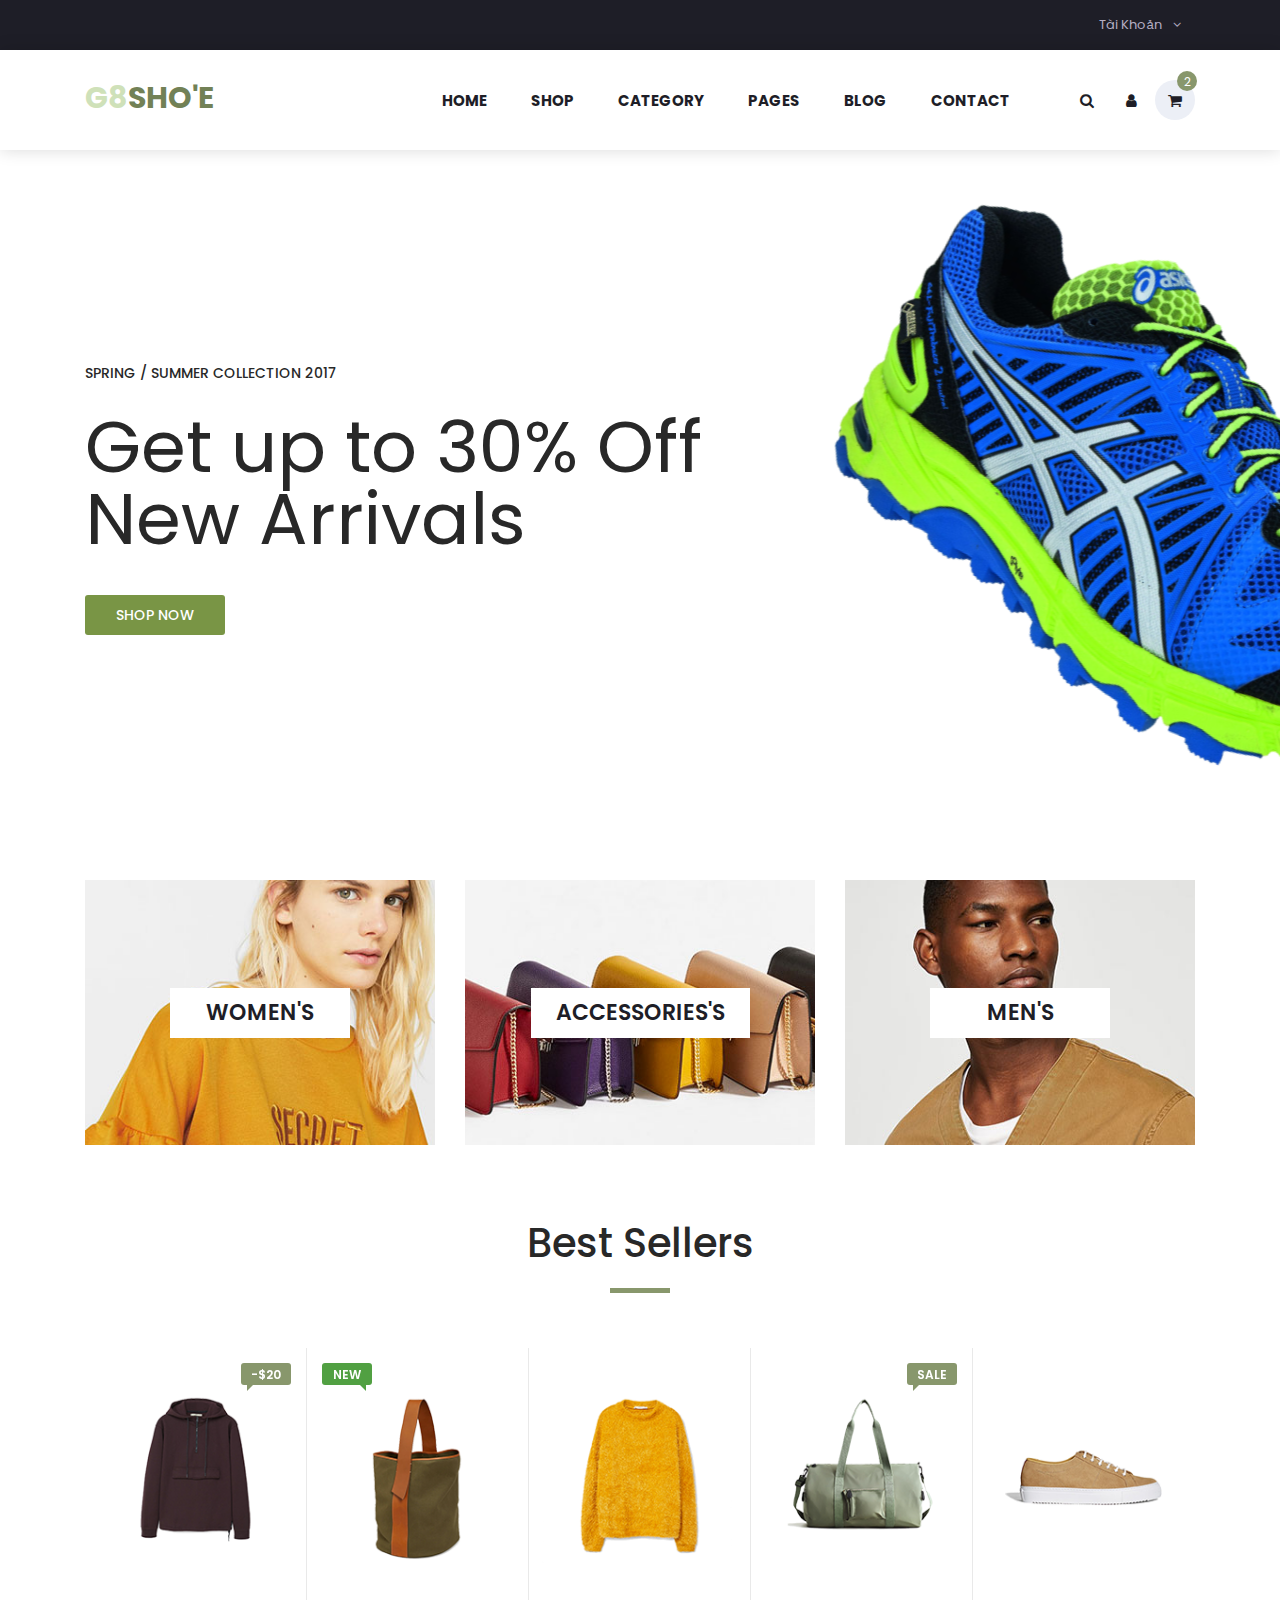
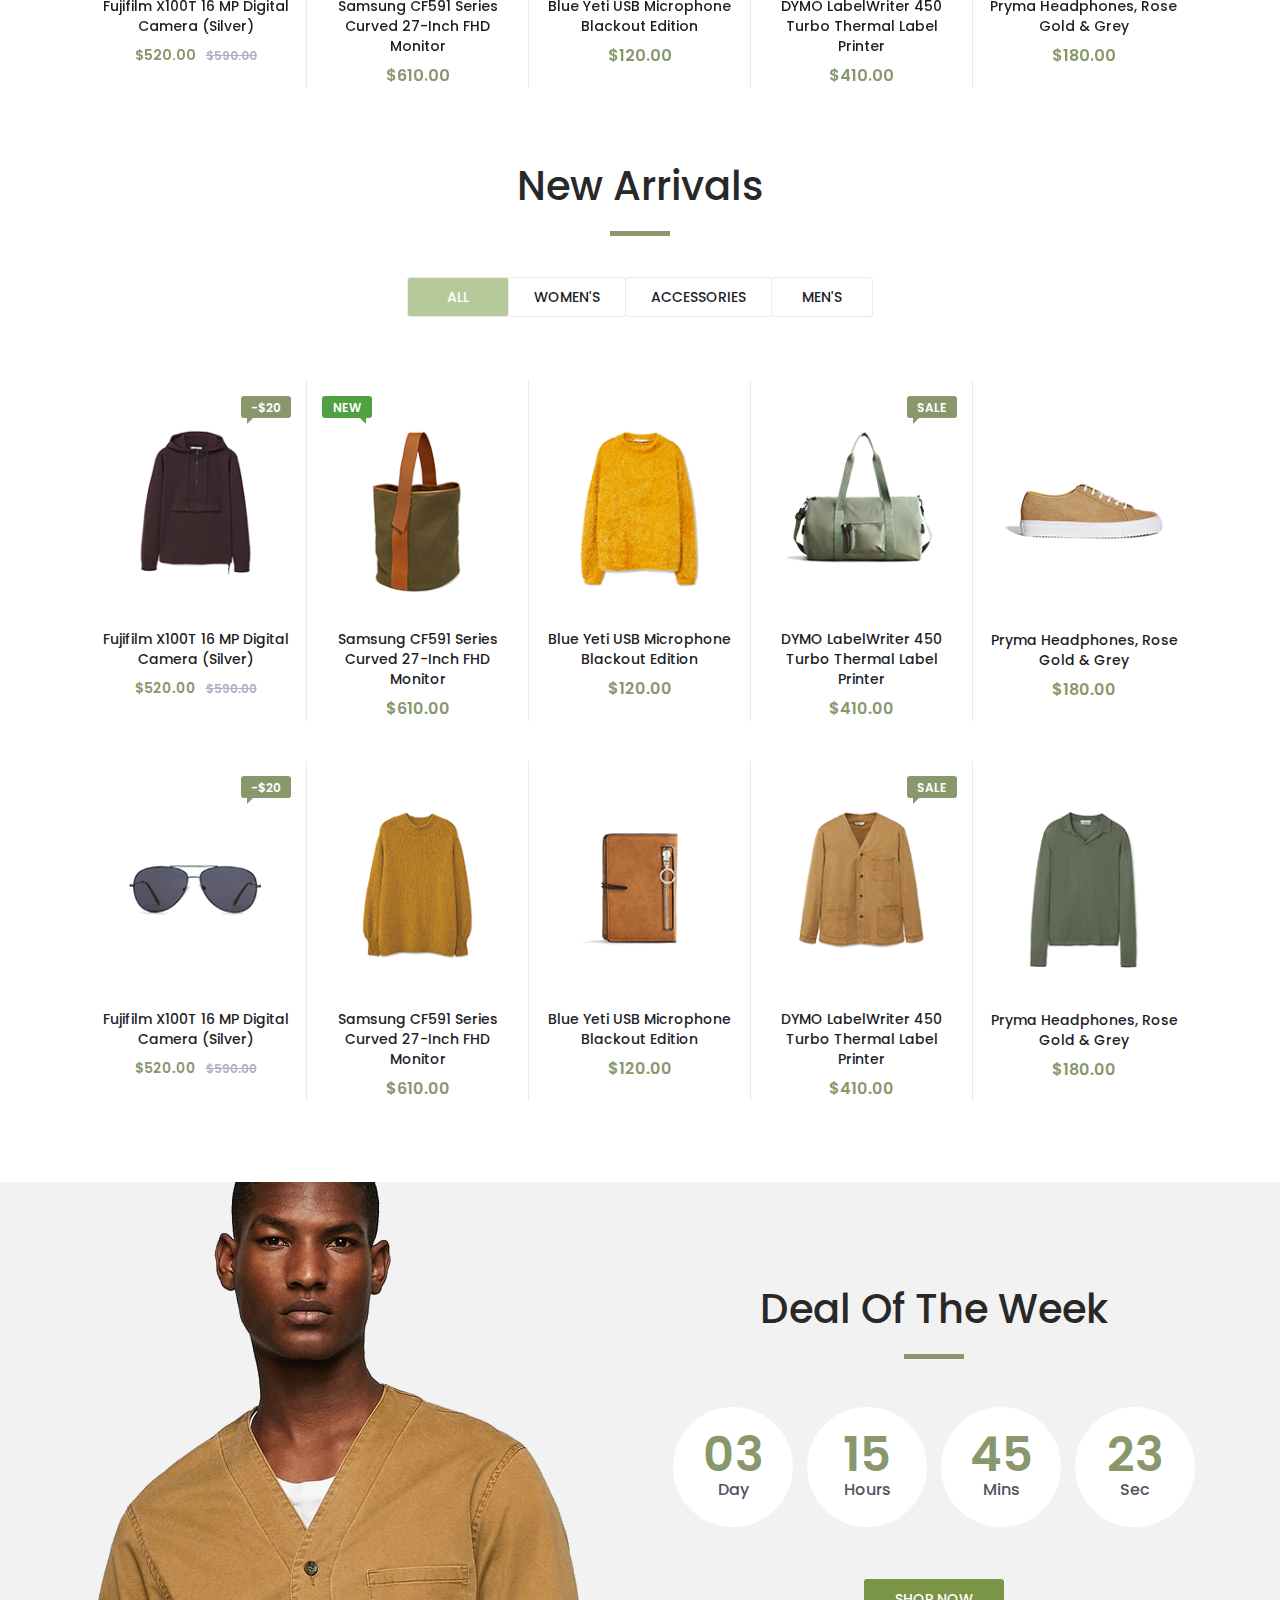
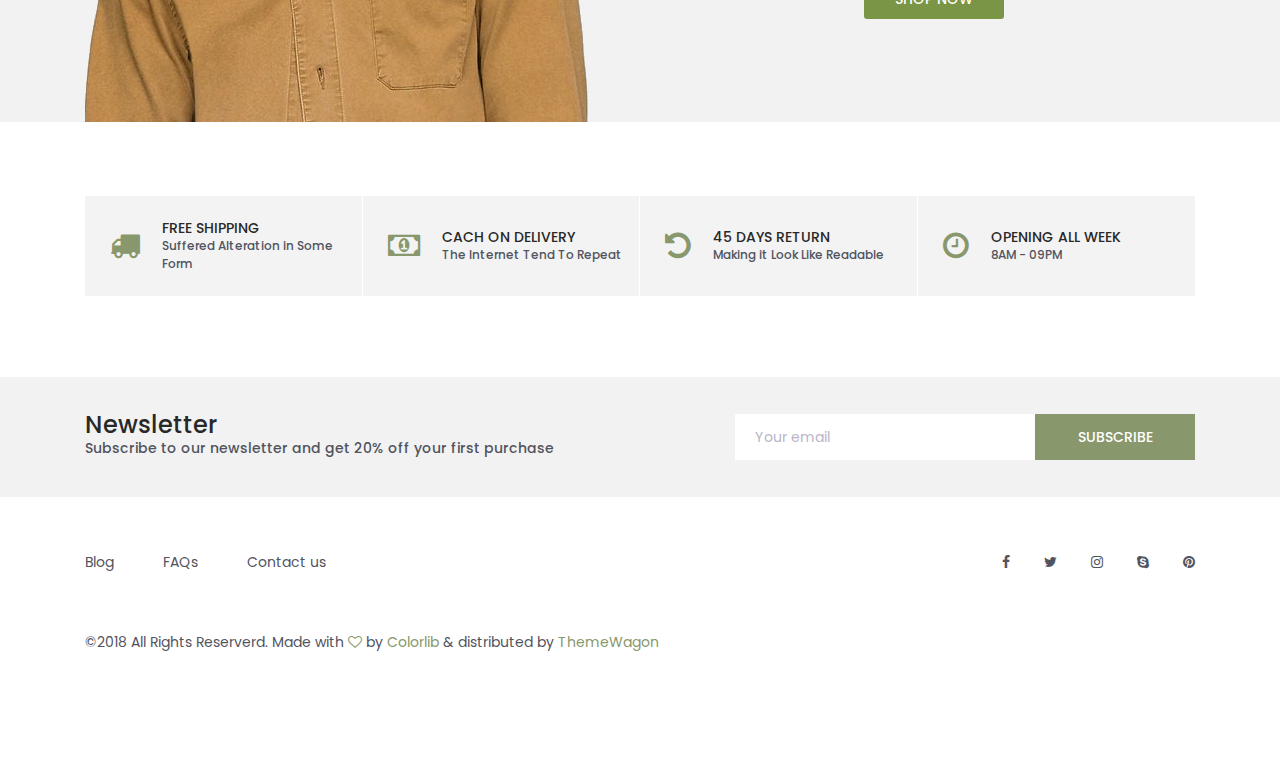
==== commit 79c6a7c7: "updatefrontend" ====
--- a/index.html
+++ b/index.html
@@ -91,7 +91,7 @@
 							<ul class="navbar_menu">
 								<li><a href="#">home</a></li>
 								<li><a href="#">shop</a></li>
-								<li><a href="#">promotion</a></li>
+								<li><a href="categories.html">category</a></li>
 								<li><a href="#">pages</a></li>
 								<li><a href="#">blog</a></li>
 								<li><a href="contact.html">contact</a></li>
@@ -158,7 +158,7 @@
 				</li>
 				<li class="menu_item"><a href="#">home</a></li>
 				<li class="menu_item"><a href="#">shop</a></li>
-				<li class="menu_item"><a href="#">promotion</a></li>
+				<li class="menu_item"><a href="categories.html">category</a></li>
 				<li class="menu_item"><a href="#">pages</a></li>
 				<li class="menu_item"><a href="#">blog</a></li>
 				<li class="menu_item"><a href="#">contact</a></li>
@@ -168,7 +168,7 @@
 
 	<!-- Slider -->
 
-	<div class="main_slider" style="background-image:url(images/slider_1.jpg)">
+	<div class="main_slider" style="background-image:url(images/Slider01.png)">
 		<div class="container fill_height">
 			<div class="row align-items-center fill_height">
 				<div class="col">
@@ -205,6 +205,212 @@
 					<div class="banner_item align-items-center" style="background-image:url(images/banner_3.jpg)">
 						<div class="banner_category">
 							<a href="categories.html">men's</a>
+						</div>
+					</div>
+				</div>
+			</div>
+		</div>
+	</div>
+
+	<!-- Best Sellers -->
+
+	<div class="best_sellers">
+		<div class="container">
+			<div class="row">
+				<div class="col text-center">
+					<div class="section_title new_arrivals_title">
+						<h2>Best Sellers</h2>
+					</div>
+				</div>
+			</div>
+			<div class="row">
+				<div class="col">
+					<div class="product_slider_container">
+						<div class="owl-carousel owl-theme product_slider">
+
+							<!-- Slide 1 -->
+
+							<div class="owl-item product_slider_item">
+								<div class="product-item">
+									<div class="product discount">
+										<div class="product_image">
+											<img src="images/product_1.png" alt="">
+										</div>
+										<div class="favorite favorite_left"></div>
+										<div class="product_bubble product_bubble_right product_bubble_red d-flex flex-column align-items-center"><span>-$20</span></div>
+										<div class="product_info">
+											<h6 class="product_name"><a href="single.html">Fujifilm X100T 16 MP Digital Camera (Silver)</a></h6>
+											<div class="product_price">$520.00<span>$590.00</span></div>
+										</div>
+									</div>
+								</div>
+							</div>
+
+							<!-- Slide 2 -->
+
+							<div class="owl-item product_slider_item">
+								<div class="product-item women">
+									<div class="product">
+										<div class="product_image">
+											<img src="images/product_2.png" alt="">
+										</div>
+										<div class="favorite"></div>
+										<div class="product_bubble product_bubble_left product_bubble_green d-flex flex-column align-items-center"><span>new</span></div>
+										<div class="product_info">
+											<h6 class="product_name"><a href="single.html">Samsung CF591 Series Curved 27-Inch FHD Monitor</a></h6>
+											<div class="product_price">$610.00</div>
+										</div>
+									</div>
+								</div>
+							</div>
+
+							<!-- Slide 3 -->
+
+							<div class="owl-item product_slider_item">
+								<div class="product-item women">
+									<div class="product">
+										<div class="product_image">
+											<img src="images/product_3.png" alt="">
+										</div>
+										<div class="favorite"></div>
+										<div class="product_info">
+											<h6 class="product_name"><a href="single.html">Blue Yeti USB Microphone Blackout Edition</a></h6>
+											<div class="product_price">$120.00</div>
+										</div>
+									</div>
+								</div>
+							</div>
+
+							<!-- Slide 4 -->
+
+							<div class="owl-item product_slider_item">
+								<div class="product-item accessories">
+									<div class="product">
+										<div class="product_image">
+											<img src="images/product_4.png" alt="">
+										</div>
+										<div class="product_bubble product_bubble_right product_bubble_red d-flex flex-column align-items-center"><span>sale</span></div>
+										<div class="favorite favorite_left"></div>
+										<div class="product_info">
+											<h6 class="product_name"><a href="single.html">DYMO LabelWriter 450 Turbo Thermal Label Printer</a></h6>
+											<div class="product_price">$410.00</div>
+										</div>
+									</div>
+								</div>
+							</div>
+
+							<!-- Slide 5 -->
+
+							<div class="owl-item product_slider_item">
+								<div class="product-item women men">
+									<div class="product">
+										<div class="product_image">
+											<img src="images/product_5.png" alt="">
+										</div>
+										<div class="favorite"></div>
+										<div class="product_info">
+											<h6 class="product_name"><a href="single.html">Pryma Headphones, Rose Gold & Grey</a></h6>
+											<div class="product_price">$180.00</div>
+										</div>
+									</div>
+								</div>
+							</div>
+
+							<!-- Slide 6 -->
+
+							<div class="owl-item product_slider_item">
+								<div class="product-item accessories">
+									<div class="product discount">
+										<div class="product_image">
+											<img src="images/product_6.png" alt="">
+										</div>
+										<div class="favorite favorite_left"></div>
+										<div class="product_bubble product_bubble_right product_bubble_red d-flex flex-column align-items-center"><span>-$20</span></div>
+										<div class="product_info">
+											<h6 class="product_name"><a href="single.html">Fujifilm X100T 16 MP Digital Camera (Silver)</a></h6>
+											<div class="product_price">$520.00<span>$590.00</span></div>
+										</div>
+									</div>
+								</div>
+							</div>
+
+							<!-- Slide 7 -->
+
+							<div class="owl-item product_slider_item">
+								<div class="product-item women">
+									<div class="product">
+										<div class="product_image">
+											<img src="images/product_7.png" alt="">
+										</div>
+										<div class="favorite"></div>
+										<div class="product_info">
+											<h6 class="product_name"><a href="single.html">Samsung CF591 Series Curved 27-Inch FHD Monitor</a></h6>
+											<div class="product_price">$610.00</div>
+										</div>
+									</div>
+								</div>
+							</div>
+
+							<!-- Slide 8 -->
+
+							<div class="owl-item product_slider_item">
+								<div class="product-item accessories">
+									<div class="product">
+										<div class="product_image">
+											<img src="images/product_8.png" alt="">
+										</div>
+										<div class="favorite"></div>
+										<div class="product_info">
+											<h6 class="product_name"><a href="single.html">Blue Yeti USB Microphone Blackout Edition</a></h6>
+											<div class="product_price">$120.00</div>
+										</div>
+									</div>
+								</div>
+							</div>
+
+							<!-- Slide 9 -->
+
+							<div class="owl-item product_slider_item">
+								<div class="product-item men">
+									<div class="product">
+										<div class="product_image">
+											<img src="images/product_9.png" alt="">
+										</div>
+										<div class="product_bubble product_bubble_right product_bubble_red d-flex flex-column align-items-center"><span>sale</span></div>
+										<div class="favorite favorite_left"></div>
+										<div class="product_info">
+											<h6 class="product_name"><a href="single.html">DYMO LabelWriter 450 Turbo Thermal Label Printer</a></h6>
+											<div class="product_price">$410.00</div>
+										</div>
+									</div>
+								</div>
+							</div>
+
+							<!-- Slide 10 -->
+
+							<div class="owl-item product_slider_item">
+								<div class="product-item men">
+									<div class="product">
+										<div class="product_image">
+											<img src="images/product_10.png" alt="">
+										</div>
+										<div class="favorite"></div>
+										<div class="product_info">
+											<h6 class="product_name"><a href="single.html">Pryma Headphones, Rose Gold & Grey</a></h6>
+											<div class="product_price">$180.00</div>
+										</div>
+									</div>
+								</div>
+							</div>
+						</div>
+
+						<!-- Slider Navigation -->
+
+						<div class="product_slider_nav_left product_slider_nav d-flex align-items-center justify-content-center flex-column">
+							<i class="fa fa-chevron-left" aria-hidden="true"></i>
+						</div>
+						<div class="product_slider_nav_right product_slider_nav d-flex align-items-center justify-content-center flex-column">
+							<i class="fa fa-chevron-right" aria-hidden="true"></i>
 						</div>
 					</div>
 				</div>
@@ -253,7 +459,7 @@
 									<div class="product_price">$520.00<span>$590.00</span></div>
 								</div>
 							</div>
-							<div class="red_button add_to_cart_button"><a href="#">add to cart</a></div>
+							<div class="red_button add_to_cart_button"><a href="single.html">add to cart</a></div>
 						</div>
 
 						<!-- Product 2 -->
@@ -270,7 +476,7 @@
 									<div class="product_price">$610.00</div>
 								</div>
 							</div>
-							<div class="red_button add_to_cart_button"><a href="#">add to cart</a></div>
+							<div class="red_button add_to_cart_button"><a href="single.html">add to cart</a></div>
 						</div>
 
 						<!-- Product 3 -->
@@ -286,7 +492,7 @@
 									<div class="product_price">$120.00</div>
 								</div>
 							</div>
-							<div class="red_button add_to_cart_button"><a href="#">add to cart</a></div>
+							<div class="red_button add_to_cart_button"><a href="single.html">add to cart</a></div>
 						</div>
 
 						<!-- Product 4 -->
@@ -303,7 +509,7 @@
 									<div class="product_price">$410.00</div>
 								</div>
 							</div>
-							<div class="red_button add_to_cart_button"><a href="#">add to cart</a></div>
+							<div class="red_button add_to_cart_button"><a href="single.html">add to cart</a></div>
 						</div>
 
 						<!-- Product 5 -->
@@ -319,7 +525,7 @@
 									<div class="product_price">$180.00</div>
 								</div>
 							</div>
-							<div class="red_button add_to_cart_button"><a href="#">add to cart</a></div>
+							<div class="red_button add_to_cart_button"><a href="single.html">add to cart</a></div>
 						</div>
 
 						<!-- Product 6 -->
@@ -336,7 +542,7 @@
 									<div class="product_price">$520.00<span>$590.00</span></div>
 								</div>
 							</div>
-							<div class="red_button add_to_cart_button"><a href="#">add to cart</a></div>
+							<div class="red_button add_to_cart_button"><a href="single.html">add to cart</a></div>
 						</div>
 
 						<!-- Product 7 -->
@@ -352,7 +558,7 @@
 									<div class="product_price">$610.00</div>
 								</div>
 							</div>
-							<div class="red_button add_to_cart_button"><a href="#">add to cart</a></div>
+							<div class="red_button add_to_cart_button"><a href="single.html">add to cart</a></div>
 						</div>
 
 						<!-- Product 8 -->
@@ -368,7 +574,7 @@
 									<div class="product_price">$120.00</div>
 								</div>
 							</div>
-							<div class="red_button add_to_cart_button"><a href="#">add to cart</a></div>
+							<div class="red_button add_to_cart_button"><a href="single.html">add to cart</a></div>
 						</div>
 
 						<!-- Product 9 -->
@@ -385,7 +591,7 @@
 									<div class="product_price">$410.00</div>
 								</div>
 							</div>
-							<div class="red_button add_to_cart_button"><a href="#">add to cart</a></div>
+							<div class="red_button add_to_cart_button"><a href="single.html">add to cart</a></div>
 						</div>
 
 						<!-- Product 10 -->
@@ -401,7 +607,7 @@
 									<div class="product_price">$180.00</div>
 								</div>
 							</div>
-							<div class="red_button add_to_cart_button"><a href="#">add to cart</a></div>
+							<div class="red_button add_to_cart_button"><a href="single.html">add to cart</a></div>
 						</div>
 					</div>
 				</div>
@@ -449,212 +655,6 @@
 		</div>
 	</div>
 
-	<!-- Best Sellers -->
-
-	<div class="best_sellers">
-		<div class="container">
-			<div class="row">
-				<div class="col text-center">
-					<div class="section_title new_arrivals_title">
-						<h2>Best Sellers</h2>
-					</div>
-				</div>
-			</div>
-			<div class="row">
-				<div class="col">
-					<div class="product_slider_container">
-						<div class="owl-carousel owl-theme product_slider">
-
-							<!-- Slide 1 -->
-
-							<div class="owl-item product_slider_item">
-								<div class="product-item">
-									<div class="product discount">
-										<div class="product_image">
-											<img src="images/product_1.png" alt="">
-										</div>
-										<div class="favorite favorite_left"></div>
-										<div class="product_bubble product_bubble_right product_bubble_red d-flex flex-column align-items-center"><span>-$20</span></div>
-										<div class="product_info">
-											<h6 class="product_name"><a href="single.html">Fujifilm X100T 16 MP Digital Camera (Silver)</a></h6>
-											<div class="product_price">$520.00<span>$590.00</span></div>
-										</div>
-									</div>
-								</div>
-							</div>
-
-							<!-- Slide 2 -->
-
-							<div class="owl-item product_slider_item">
-								<div class="product-item women">
-									<div class="product">
-										<div class="product_image">
-											<img src="images/product_2.png" alt="">
-										</div>
-										<div class="favorite"></div>
-										<div class="product_bubble product_bubble_left product_bubble_green d-flex flex-column align-items-center"><span>new</span></div>
-										<div class="product_info">
-											<h6 class="product_name"><a href="single.html">Samsung CF591 Series Curved 27-Inch FHD Monitor</a></h6>
-											<div class="product_price">$610.00</div>
-										</div>
-									</div>
-								</div>
-							</div>
-
-							<!-- Slide 3 -->
-
-							<div class="owl-item product_slider_item">
-								<div class="product-item women">
-									<div class="product">
-										<div class="product_image">
-											<img src="images/product_3.png" alt="">
-										</div>
-										<div class="favorite"></div>
-										<div class="product_info">
-											<h6 class="product_name"><a href="single.html">Blue Yeti USB Microphone Blackout Edition</a></h6>
-											<div class="product_price">$120.00</div>
-										</div>
-									</div>
-								</div>
-							</div>
-
-							<!-- Slide 4 -->
-
-							<div class="owl-item product_slider_item">
-								<div class="product-item accessories">
-									<div class="product">
-										<div class="product_image">
-											<img src="images/product_4.png" alt="">
-										</div>
-										<div class="product_bubble product_bubble_right product_bubble_red d-flex flex-column align-items-center"><span>sale</span></div>
-										<div class="favorite favorite_left"></div>
-										<div class="product_info">
-											<h6 class="product_name"><a href="single.html">DYMO LabelWriter 450 Turbo Thermal Label Printer</a></h6>
-											<div class="product_price">$410.00</div>
-										</div>
-									</div>
-								</div>
-							</div>
-
-							<!-- Slide 5 -->
-
-							<div class="owl-item product_slider_item">
-								<div class="product-item women men">
-									<div class="product">
-										<div class="product_image">
-											<img src="images/product_5.png" alt="">
-										</div>
-										<div class="favorite"></div>
-										<div class="product_info">
-											<h6 class="product_name"><a href="single.html">Pryma Headphones, Rose Gold & Grey</a></h6>
-											<div class="product_price">$180.00</div>
-										</div>
-									</div>
-								</div>
-							</div>
-
-							<!-- Slide 6 -->
-
-							<div class="owl-item product_slider_item">
-								<div class="product-item accessories">
-									<div class="product discount">
-										<div class="product_image">
-											<img src="images/product_6.png" alt="">
-										</div>
-										<div class="favorite favorite_left"></div>
-										<div class="product_bubble product_bubble_right product_bubble_red d-flex flex-column align-items-center"><span>-$20</span></div>
-										<div class="product_info">
-											<h6 class="product_name"><a href="single.html">Fujifilm X100T 16 MP Digital Camera (Silver)</a></h6>
-											<div class="product_price">$520.00<span>$590.00</span></div>
-										</div>
-									</div>
-								</div>
-							</div>
-
-							<!-- Slide 7 -->
-
-							<div class="owl-item product_slider_item">
-								<div class="product-item women">
-									<div class="product">
-										<div class="product_image">
-											<img src="images/product_7.png" alt="">
-										</div>
-										<div class="favorite"></div>
-										<div class="product_info">
-											<h6 class="product_name"><a href="single.html">Samsung CF591 Series Curved 27-Inch FHD Monitor</a></h6>
-											<div class="product_price">$610.00</div>
-										</div>
-									</div>
-								</div>
-							</div>
-
-							<!-- Slide 8 -->
-
-							<div class="owl-item product_slider_item">
-								<div class="product-item accessories">
-									<div class="product">
-										<div class="product_image">
-											<img src="images/product_8.png" alt="">
-										</div>
-										<div class="favorite"></div>
-										<div class="product_info">
-											<h6 class="product_name"><a href="single.html">Blue Yeti USB Microphone Blackout Edition</a></h6>
-											<div class="product_price">$120.00</div>
-										</div>
-									</div>
-								</div>
-							</div>
-
-							<!-- Slide 9 -->
-
-							<div class="owl-item product_slider_item">
-								<div class="product-item men">
-									<div class="product">
-										<div class="product_image">
-											<img src="images/product_9.png" alt="">
-										</div>
-										<div class="product_bubble product_bubble_right product_bubble_red d-flex flex-column align-items-center"><span>sale</span></div>
-										<div class="favorite favorite_left"></div>
-										<div class="product_info">
-											<h6 class="product_name"><a href="single.html">DYMO LabelWriter 450 Turbo Thermal Label Printer</a></h6>
-											<div class="product_price">$410.00</div>
-										</div>
-									</div>
-								</div>
-							</div>
-
-							<!-- Slide 10 -->
-
-							<div class="owl-item product_slider_item">
-								<div class="product-item men">
-									<div class="product">
-										<div class="product_image">
-											<img src="images/product_10.png" alt="">
-										</div>
-										<div class="favorite"></div>
-										<div class="product_info">
-											<h6 class="product_name"><a href="single.html">Pryma Headphones, Rose Gold & Grey</a></h6>
-											<div class="product_price">$180.00</div>
-										</div>
-									</div>
-								</div>
-							</div>
-						</div>
-
-						<!-- Slider Navigation -->
-
-						<div class="product_slider_nav_left product_slider_nav d-flex align-items-center justify-content-center flex-column">
-							<i class="fa fa-chevron-left" aria-hidden="true"></i>
-						</div>
-						<div class="product_slider_nav_right product_slider_nav d-flex align-items-center justify-content-center flex-column">
-							<i class="fa fa-chevron-right" aria-hidden="true"></i>
-						</div>
-					</div>
-				</div>
-			</div>
-		</div>
-	</div>
-
 	<!-- Benefit -->
 
 	<div class="benefit">
@@ -702,7 +702,7 @@
 
 	<!-- Blogs -->
 
-	<div class="blogs">
+	<!-- <div class="blogs">
 		<div class="container">
 			<div class="row">
 				<div class="col text-center">
@@ -744,7 +744,7 @@
 				</div>
 			</div>
 		</div>
-	</div>
+	</div> -->
 
 	<!-- Newsletter -->
 
--- a/styles/main_styles.css
+++ b/styles/main_styles.css
@@ -627,7 +627,7 @@
 	width: 20px;
 	height: 20px;
 	border-radius: 50%;
-	background: #fe4c50;
+	background: #88976c;
 	font-size: 12px;
 	color: #FFFFFF;
 }
@@ -858,7 +858,7 @@
 	align-items: center;
 	width: auto;
 	height: 40px;
-	background: #fe4c50;
+	background: #799545;
 	border-radius: 3px;
 	-webkit-transition: all 0.3s ease;
 	-moz-transition: all 0.3s ease;
@@ -868,7 +868,7 @@
 }
 .red_button:hover
 {
-	background: #FE7C7F !important;
+	background: #88976c !important;
 }
 .red_button a
 {
@@ -991,12 +991,12 @@
 }
 .grid_sorting_button.active:hover
 {
-	background: #FE7C7F !important;
+	background: #88976c !important;
 }
 .grid_sorting_button.active
 {
 	color: #FFFFFF;
-	background: #fe4c50;
+	background: #b6c99b;
 }
 
 /*********************************
@@ -1077,7 +1077,7 @@
 .product_price
 {
 	font-size: 16px;
-	color: #fe4c50;
+	color: #88976c;
 	font-weight: 600;
 }
 .product_price span
@@ -1127,7 +1127,7 @@
 }
 .product_bubble_red::after
 {
-	border-color: transparent transparent transparent #fe4c50;
+	border-color: transparent transparent transparent #88976c;
 }
 .product_bubble_left::after
 {
@@ -1135,7 +1135,7 @@
 }
 .product_bubble_red
 {
-	background: #fe4c50;
+	background: #88976c;
 }
 .product_bubble_green
 {
@@ -1199,7 +1199,7 @@
 {
 	font-family: 'FontAwesome';
 	content:'\f004';
-	color: #fe4c50;
+	color: #88976c;
 }
 .favorite::after
 {
@@ -1208,7 +1208,7 @@
 }
 .favorite:hover::after
 {
-	color: #fe4c50;
+	color: #88976c;
 }
 
 /*********************************
@@ -1255,7 +1255,7 @@
 	transform: translateX(-50%);
 	width: 60px;
 	height: 5px;
-	background: #fe4c50;
+	background: #88976c;
 	content: '';
 }
 .timer
@@ -1279,7 +1279,7 @@
 {
 	font-size: 48px;
 	font-weight: 600;
-	color: #fe4c50;
+	color: #88976c;
 	margin-top: 10px;
 }
 .timer_unit
@@ -1292,12 +1292,12 @@
 .deal_ofthe_week_button
 {
 	width: 140px;
-	background: #1e1e27;
+	background: #799545;
 	margin-top: 52px;
 }
 .deal_ofthe_week_button:hover
 {
-	background: #2b2b34 !important;
+	background: #88976c !important;
 }
 
 /*********************************
@@ -1417,7 +1417,7 @@
 .benefit_icon i
 {
 	font-size: 30px;
-	color: #fe4c50;
+	color: #88976c;
 }
 .benefit_content
 {
@@ -1518,8 +1518,8 @@
 	font-size: 14px;
 	line-height: 16px;
 	font-weight: 500;
-	color: #fe4c50;
-	border-bottom: solid 1px #fe4c50;
+	color: #88976c;
+	border-bottom: solid 1px #88976c;
 	margin-top: 12px;
 }
 .blog_more:hover
@@ -1608,7 +1608,7 @@
 	width: 160px;
 	height: 46px;
 	border: none;
-	background: #fe4c50;
+	background: #88976c;
 	color: #FFFFFF;
 	font-size: 14px;
 	font-weight: 500;
@@ -1617,7 +1617,7 @@
 }
 .newsletter_submit_btn:hover
 {
-	background: #FE7C7F;
+	background: #848e72;
 }
 
 /*********************************
@@ -1654,7 +1654,7 @@
 }
 .footer_nav li a:hover, .cr a, .cr i
 {
-	color: #fe4c50;
+	color: #88976c;
 }
 .footer_social
 {
@@ -1685,5 +1685,5 @@
 }
 .footer_social ul li a:hover
 {
-	color: #fe4c50;
-}
+	color: #88976c;
+}
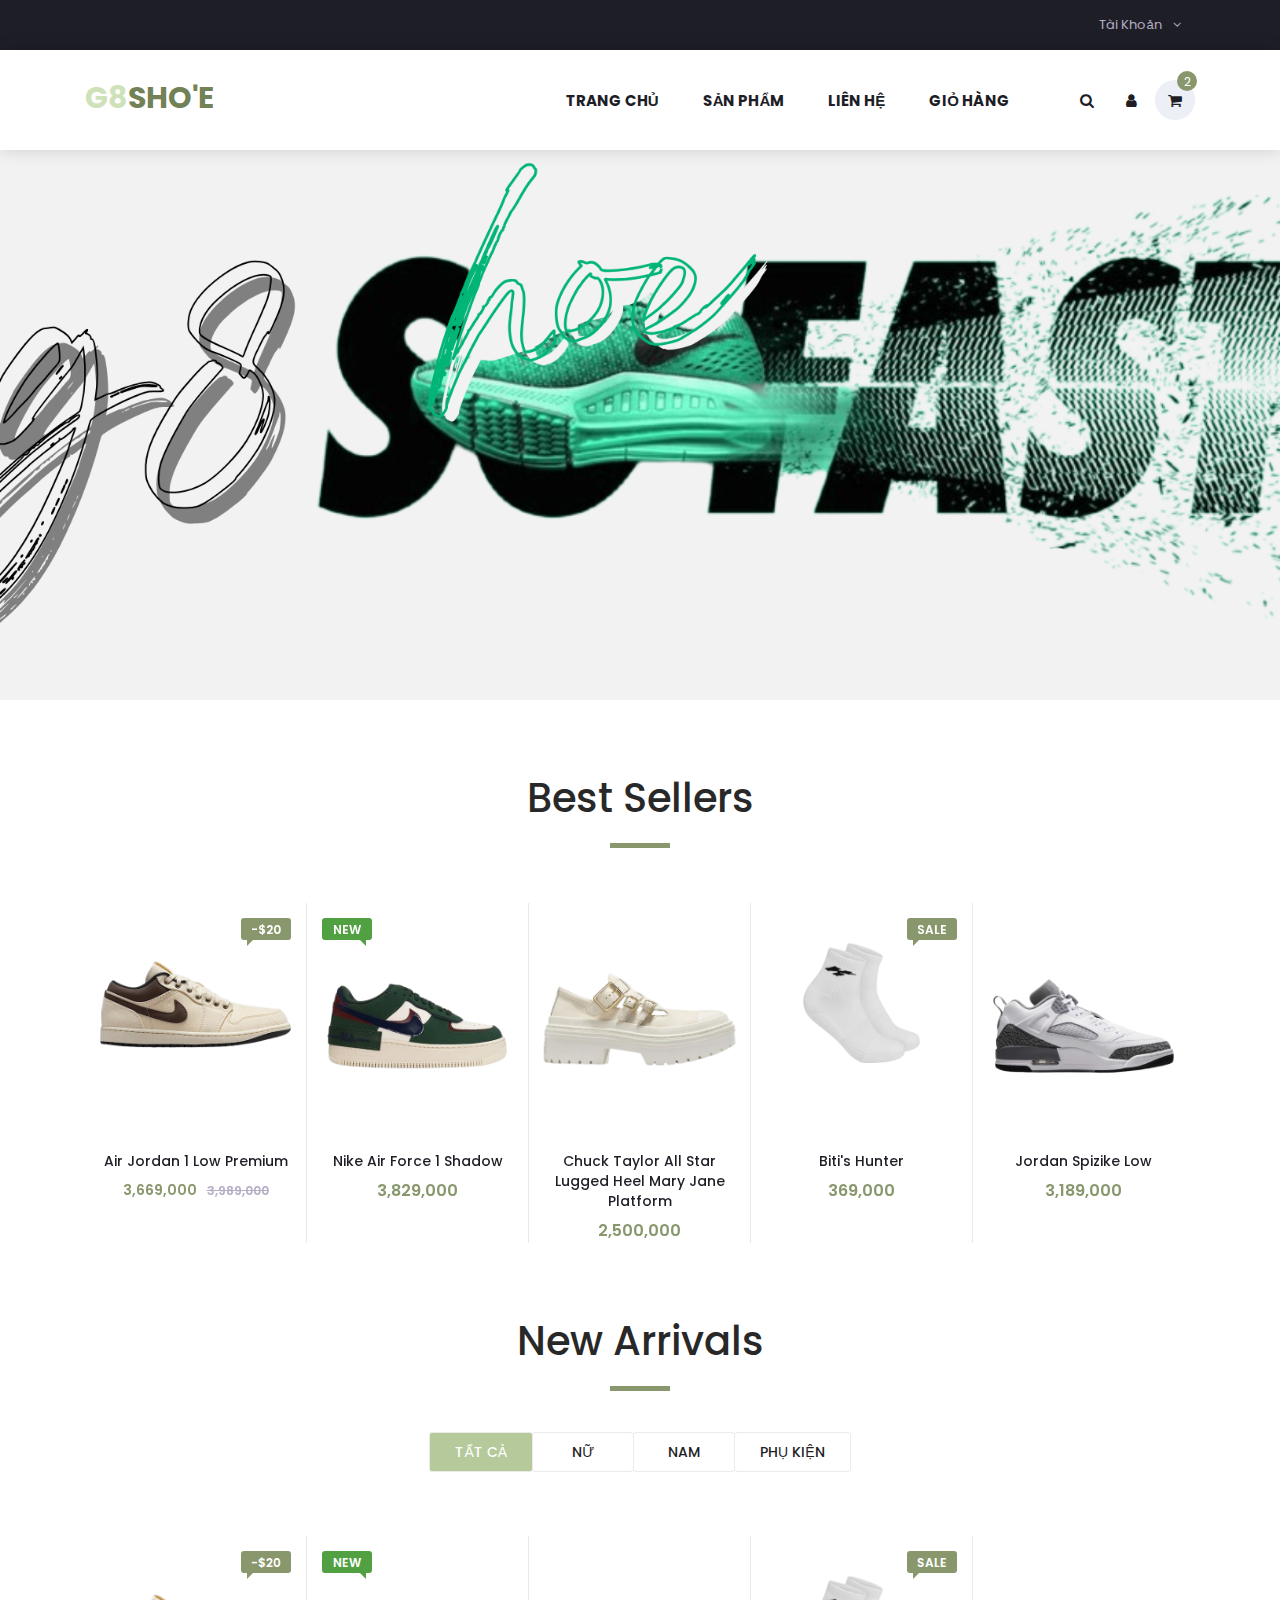
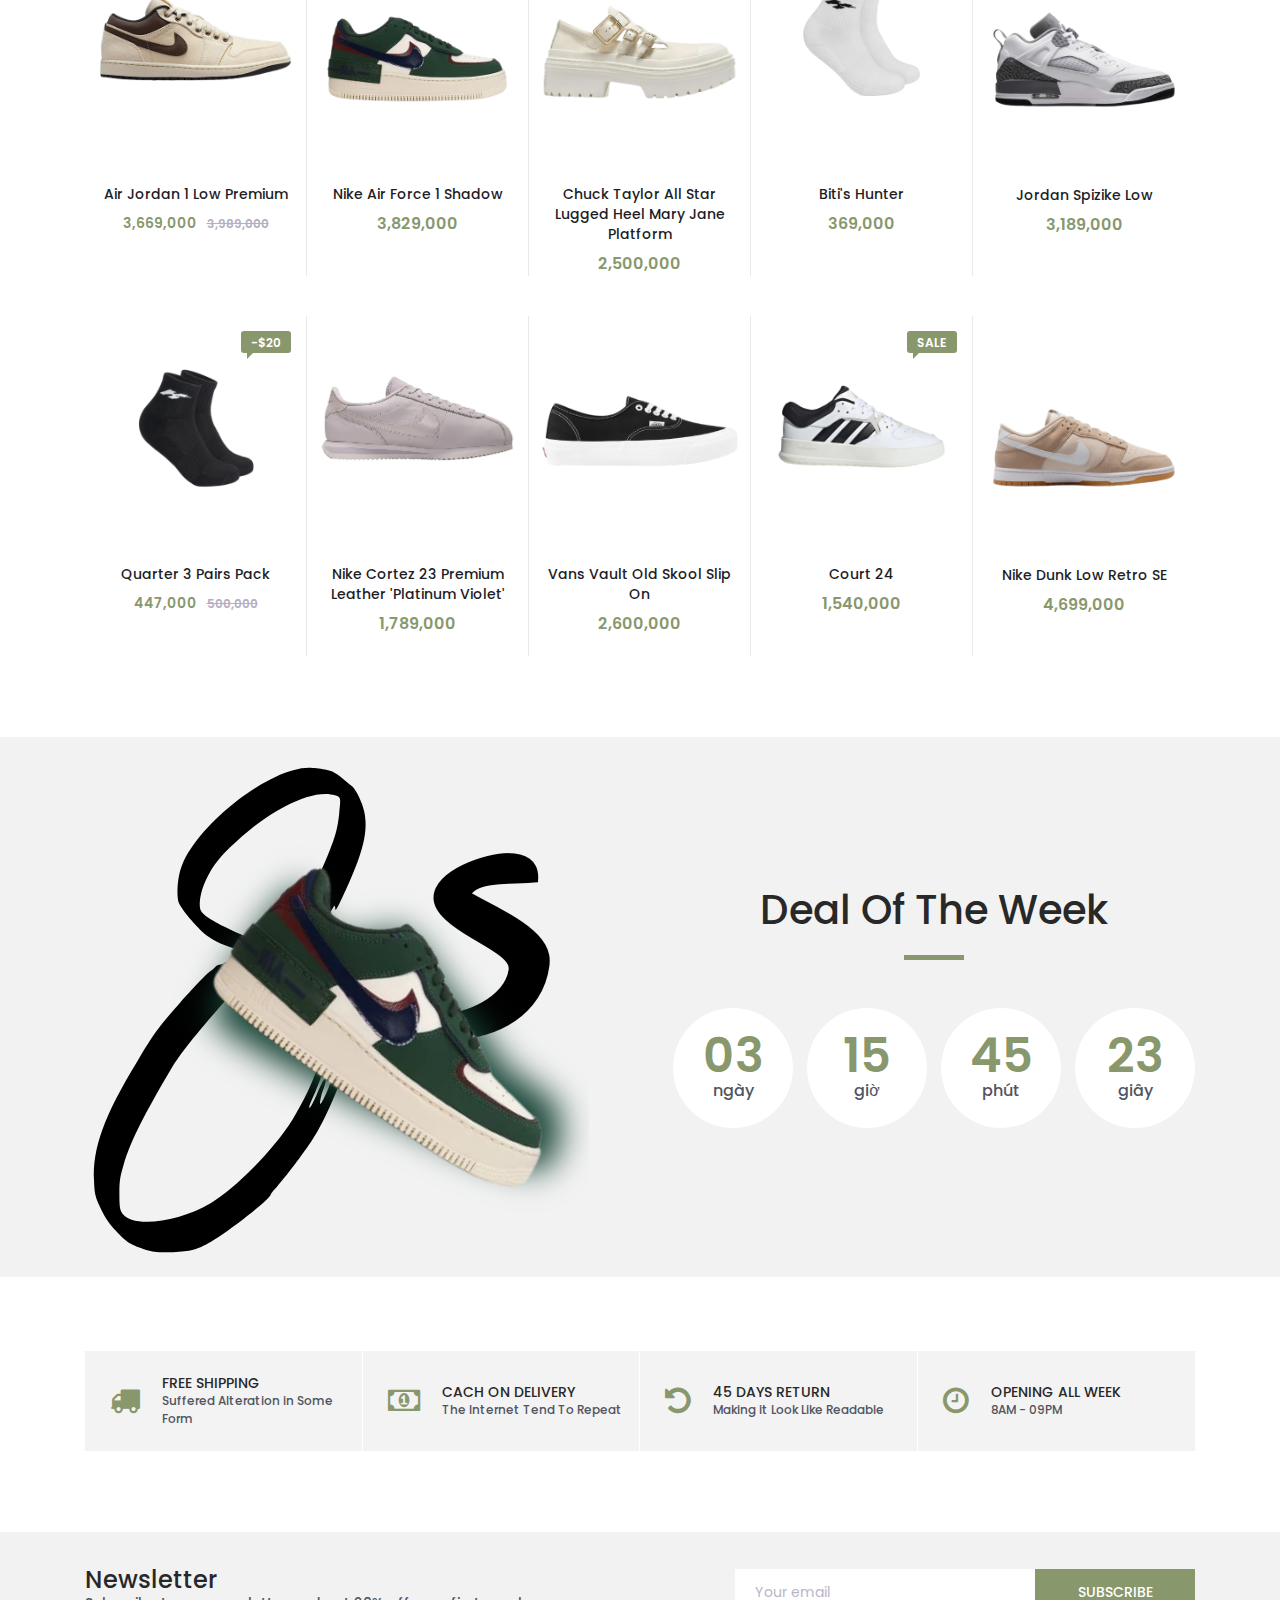
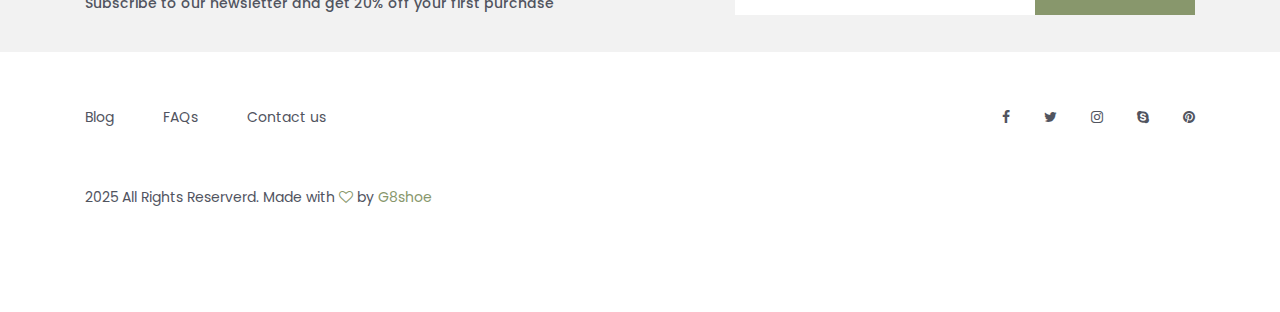
==== commit 9af72d0f: "updateimage" ====
--- a/index.html
+++ b/index.html
@@ -34,33 +34,6 @@
 					<div class="col-md-6 text-right">
 						<div class="top_nav_right">
 							<ul class="top_nav_menu">
-
-								<!-- Currency / Language / My Account -->
-
-								<!-- <li class="currency">
-									<a href="#">
-										usd
-										<i class="fa fa-angle-down"></i>
-									</a>
-									<ul class="currency_selection">
-										<li><a href="#">cad</a></li>
-										<li><a href="#">aud</a></li>
-										<li><a href="#">eur</a></li>
-										<li><a href="#">gbp</a></li>
-									</ul>
-								</li> -->
-								<!-- <li class="language">
-									<a href="#">
-										English
-										<i class="fa fa-angle-down"></i>
-									</a>
-									<ul class="language_selection">
-										<li><a href="#">French</a></li>
-										<li><a href="#">Italian</a></li>
-										<li><a href="#">German</a></li>
-										<li><a href="#">Spanish</a></li>
-									</ul>
-								</li> -->
 								<li class="account">
 									<a href="#">
 										Tài Khoản
@@ -89,12 +62,11 @@
 						</div>
 						<nav class="navbar">
 							<ul class="navbar_menu">
-								<li><a href="#">home</a></li>
-								<li><a href="#">shop</a></li>
-								<li><a href="categories.html">category</a></li>
-								<li><a href="#">pages</a></li>
-								<li><a href="#">blog</a></li>
-								<li><a href="contact.html">contact</a></li>
+								<li><a href="index.html">Trang Chủ</a></li>
+								<li><a href="categories.html">sản phẩm</a></li>
+								<li><a href="contact.html">liên hệ</a></li>
+								<li><a href="index.html">giỏ hàng</a></li>
+
 							</ul>
 							<ul class="navbar_user">
 								<li><a href="#"><i class="fa fa-search" aria-hidden="true"></i></a></li>
@@ -124,52 +96,26 @@
 			<ul class="menu_top_nav">
 				<li class="menu_item has-children">
 					<a href="#">
-						usd
+						Tài Khoản
 						<i class="fa fa-angle-down"></i>
 					</a>
 					<ul class="menu_selection">
-						<li><a href="#">cad</a></li>
-						<li><a href="#">aud</a></li>
-						<li><a href="#">eur</a></li>
-						<li><a href="#">gbp</a></li>
+						<li><a href="#"><i class="fa fa-sign-in" aria-hidden="true"></i>Đăng Nhập</a></li>
+						<li><a href="#"><i class="fa fa-user-plus" aria-hidden="true"></i>Đăng ký</a></li>
 					</ul>
 				</li>
-				<li class="menu_item has-children">
-					<a href="#">
-						English
-						<i class="fa fa-angle-down"></i>
-					</a>
-					<ul class="menu_selection">
-						<li><a href="#">French</a></li>
-						<li><a href="#">Italian</a></li>
-						<li><a href="#">German</a></li>
-						<li><a href="#">Spanish</a></li>
-					</ul>
-				</li>
-				<li class="menu_item has-children">
-					<a href="#">
-						My Account
-						<i class="fa fa-angle-down"></i>
-					</a>
-					<ul class="menu_selection">
-						<li><a href="#"><i class="fa fa-sign-in" aria-hidden="true"></i>Sign In</a></li>
-						<li><a href="#"><i class="fa fa-user-plus" aria-hidden="true"></i>Register</a></li>
-					</ul>
-				</li>
-				<li class="menu_item"><a href="#">home</a></li>
-				<li class="menu_item"><a href="#">shop</a></li>
-				<li class="menu_item"><a href="categories.html">category</a></li>
-				<li class="menu_item"><a href="#">pages</a></li>
-				<li class="menu_item"><a href="#">blog</a></li>
-				<li class="menu_item"><a href="#">contact</a></li>
+				<li class="menu_item"><a href="index.html">trang chủ</a></li>
+				<li class="menu_item"><a href="categories.html">sản phẩm</a></li>
+				<li class="menu_item"><a href="contact.html">liên hệ</a></li>
+				<li class="menu_item"><a href="contact.html">giỏ hàng</a></li>
 			</ul>
 		</div>
 	</div>
 
 	<!-- Slider -->
 
-	<div class="main_slider" style="background-image:url(images/Slider01.png)">
-		<div class="container fill_height">
+	<div class="main_slider" style="background-image:url(images/banner.png); height: 550px">
+		<!-- <div class="container fill_height">
 			<div class="row align-items-center fill_height">
 				<div class="col">
 					<div class="main_slider_content">
@@ -179,12 +125,12 @@
 					</div>
 				</div>
 			</div>
-		</div>
+		</div> -->
 	</div>
 
 	<!-- Banner -->
 
-	<div class="banner">
+	<!-- <div class="banner">
 		<div class="container">
 			<div class="row">
 				<div class="col-md-4">
@@ -210,7 +156,7 @@
 				</div>
 			</div>
 		</div>
-	</div>
+	</div> -->
 
 	<!-- Best Sellers -->
 
@@ -234,13 +180,13 @@
 								<div class="product-item">
 									<div class="product discount">
 										<div class="product_image">
-											<img src="images/product_1.png" alt="">
+											<img src="images/nam1.png" alt="">
 										</div>
 										<div class="favorite favorite_left"></div>
 										<div class="product_bubble product_bubble_right product_bubble_red d-flex flex-column align-items-center"><span>-$20</span></div>
 										<div class="product_info">
-											<h6 class="product_name"><a href="single.html">Fujifilm X100T 16 MP Digital Camera (Silver)</a></h6>
-											<div class="product_price">$520.00<span>$590.00</span></div>
+											<h6 class="product_name"><a href="single.html">Air Jordan 1 Low Premium</a></h6>
+											<div class="product_price">3,669,000<span>3,989,000</span></div>
 										</div>
 									</div>
 								</div>
@@ -252,13 +198,13 @@
 								<div class="product-item women">
 									<div class="product">
 										<div class="product_image">
-											<img src="images/product_2.png" alt="">
+											<img src="images/nu1.png" alt="">
 										</div>
 										<div class="favorite"></div>
 										<div class="product_bubble product_bubble_left product_bubble_green d-flex flex-column align-items-center"><span>new</span></div>
 										<div class="product_info">
-											<h6 class="product_name"><a href="single.html">Samsung CF591 Series Curved 27-Inch FHD Monitor</a></h6>
-											<div class="product_price">$610.00</div>
+											<h6 class="product_name"><a href="single.html">Nike Air Force 1 Shadow</a></h6>
+											<div class="product_price">3,829,000</div>
 										</div>
 									</div>
 								</div>
@@ -270,12 +216,12 @@
 								<div class="product-item women">
 									<div class="product">
 										<div class="product_image">
-											<img src="images/product_3.png" alt="">
+											<img src="images/nu2.png" alt="">
 										</div>
 										<div class="favorite"></div>
 										<div class="product_info">
-											<h6 class="product_name"><a href="single.html">Blue Yeti USB Microphone Blackout Edition</a></h6>
-											<div class="product_price">$120.00</div>
+											<h6 class="product_name"><a href="single.html">Chuck Taylor All Star Lugged Heel Mary Jane Platform</a></h6>
+											<div class="product_price">2,500,000</div>
 										</div>
 									</div>
 								</div>
@@ -287,13 +233,13 @@
 								<div class="product-item accessories">
 									<div class="product">
 										<div class="product_image">
-											<img src="images/product_4.png" alt="">
+											<img src="images/pk1.png" alt="">
 										</div>
 										<div class="product_bubble product_bubble_right product_bubble_red d-flex flex-column align-items-center"><span>sale</span></div>
 										<div class="favorite favorite_left"></div>
 										<div class="product_info">
-											<h6 class="product_name"><a href="single.html">DYMO LabelWriter 450 Turbo Thermal Label Printer</a></h6>
-											<div class="product_price">$410.00</div>
+											<h6 class="product_name"><a href="single.html">Biti's Hunter</a></h6>
+											<div class="product_price">369,000</div>
 										</div>
 									</div>
 								</div>
@@ -305,12 +251,12 @@
 								<div class="product-item women men">
 									<div class="product">
 										<div class="product_image">
-											<img src="images/product_5.png" alt="">
+											<img src="images/nam2.png" alt="">
 										</div>
 										<div class="favorite"></div>
 										<div class="product_info">
-											<h6 class="product_name"><a href="single.html">Pryma Headphones, Rose Gold & Grey</a></h6>
-											<div class="product_price">$180.00</div>
+											<h6 class="product_name"><a href="single.html">Jordan Spizike Low</a></h6>
+											<div class="product_price">3,189,000</div>
 										</div>
 									</div>
 								</div>
@@ -322,13 +268,13 @@
 								<div class="product-item accessories">
 									<div class="product discount">
 										<div class="product_image">
-											<img src="images/product_6.png" alt="">
+											<img src="images/pk2.png" alt="">
 										</div>
 										<div class="favorite favorite_left"></div>
 										<div class="product_bubble product_bubble_right product_bubble_red d-flex flex-column align-items-center"><span>-$20</span></div>
 										<div class="product_info">
-											<h6 class="product_name"><a href="single.html">Fujifilm X100T 16 MP Digital Camera (Silver)</a></h6>
-											<div class="product_price">$520.00<span>$590.00</span></div>
+											<h6 class="product_name"><a href="single.html">Quarter 3 Pairs Pack</a></h6>
+											<div class="product_price">447,000<span>500,000</span></div>
 										</div>
 									</div>
 								</div>
@@ -340,12 +286,12 @@
 								<div class="product-item women">
 									<div class="product">
 										<div class="product_image">
-											<img src="images/product_7.png" alt="">
+											<img src="images/nu3.png" alt="">
 										</div>
 										<div class="favorite"></div>
 										<div class="product_info">
-											<h6 class="product_name"><a href="single.html">Samsung CF591 Series Curved 27-Inch FHD Monitor</a></h6>
-											<div class="product_price">$610.00</div>
+											<h6 class="product_name"><a href="single.html">Nike Cortez 23 Premium Leather 'Platinum Violet'</a></h6>
+											<div class="product_price">1,789,000</div>
 										</div>
 									</div>
 								</div>
@@ -357,12 +303,12 @@
 								<div class="product-item accessories">
 									<div class="product">
 										<div class="product_image">
-											<img src="images/product_8.png" alt="">
+											<img src="images/nu4.png" alt="">
 										</div>
 										<div class="favorite"></div>
 										<div class="product_info">
-											<h6 class="product_name"><a href="single.html">Blue Yeti USB Microphone Blackout Edition</a></h6>
-											<div class="product_price">$120.00</div>
+											<h6 class="product_name"><a href="single.html">Vans Vault Old Skool Slip On</a></h6>
+											<div class="product_price">2,600,000</div>
 										</div>
 									</div>
 								</div>
@@ -374,13 +320,13 @@
 								<div class="product-item men">
 									<div class="product">
 										<div class="product_image">
-											<img src="images/product_9.png" alt="">
+											<img src="images/nam4.png" alt="">
 										</div>
 										<div class="product_bubble product_bubble_right product_bubble_red d-flex flex-column align-items-center"><span>sale</span></div>
 										<div class="favorite favorite_left"></div>
 										<div class="product_info">
-											<h6 class="product_name"><a href="single.html">DYMO LabelWriter 450 Turbo Thermal Label Printer</a></h6>
-											<div class="product_price">$410.00</div>
+											<h6 class="product_name"><a href="single.html">Nike Dunk Low Retro SE</a></h6>
+											<div class="product_price">4,699,000</div>
 										</div>
 									</div>
 								</div>
@@ -392,12 +338,12 @@
 								<div class="product-item men">
 									<div class="product">
 										<div class="product_image">
-											<img src="images/product_10.png" alt="">
+											<img src="images/nam3.png" alt="">
 										</div>
 										<div class="favorite"></div>
 										<div class="product_info">
-											<h6 class="product_name"><a href="single.html">Pryma Headphones, Rose Gold & Grey</a></h6>
-											<div class="product_price">$180.00</div>
+											<h6 class="product_name"><a href="single.html">Court 24</a></h6>
+											<div class="product_price">1,540,000</div>
 										</div>
 									</div>
 								</div>
@@ -433,10 +379,10 @@
 				<div class="col text-center">
 					<div class="new_arrivals_sorting">
 						<ul class="arrivals_grid_sorting clearfix button-group filters-button-group">
-							<li class="grid_sorting_button button d-flex flex-column justify-content-center align-items-center active is-checked" data-filter="*">all</li>
-							<li class="grid_sorting_button button d-flex flex-column justify-content-center align-items-center" data-filter=".women">women's</li>
-							<li class="grid_sorting_button button d-flex flex-column justify-content-center align-items-center" data-filter=".accessories">accessories</li>
-							<li class="grid_sorting_button button d-flex flex-column justify-content-center align-items-center" data-filter=".men">men's</li>
+							<li class="grid_sorting_button button d-flex flex-column justify-content-center align-items-center active is-checked" data-filter="*">tất cả</li>
+							<li class="grid_sorting_button button d-flex flex-column justify-content-center align-items-center" data-filter=".women">nữ</li>
+							<li class="grid_sorting_button button d-flex flex-column justify-content-center align-items-center" data-filter=".men">nam</li>
+							<li class="grid_sorting_button button d-flex flex-column justify-content-center align-items-center" data-filter=".accessories">phụ kiện</li>
 						</ul>
 					</div>
 				</div>
@@ -450,16 +396,16 @@
 						<div class="product-item men">
 							<div class="product discount product_filter">
 								<div class="product_image">
-									<img src="images/product_1.png" alt="">
+									<img src="images/nam1.png" alt="">
 								</div>
 								<div class="favorite favorite_left"></div>
 								<div class="product_bubble product_bubble_right product_bubble_red d-flex flex-column align-items-center"><span>-$20</span></div>
 								<div class="product_info">
-									<h6 class="product_name"><a href="single.html">Fujifilm X100T 16 MP Digital Camera (Silver)</a></h6>
-									<div class="product_price">$520.00<span>$590.00</span></div>
-								</div>
-							</div>
-							<div class="red_button add_to_cart_button"><a href="single.html">add to cart</a></div>
+									<h6 class="product_name"><a href="single.html">Air Jordan 1 Low Premium</a></h6>
+									<div class="product_price">3,669,000<span>3,989,000</span></div>
+								</div>
+							</div>
+							<div class="red_button add_to_cart_button"><a href="single.html">thêm vào giỏ hàng</a></div>
 						</div>
 
 						<!-- Product 2 -->
@@ -467,16 +413,16 @@
 						<div class="product-item women">
 							<div class="product product_filter">
 								<div class="product_image">
-									<img src="images/product_2.png" alt="">
+									<img src="images/nu1.png" alt="">
 								</div>
 								<div class="favorite"></div>
 								<div class="product_bubble product_bubble_left product_bubble_green d-flex flex-column align-items-center"><span>new</span></div>
 								<div class="product_info">
-									<h6 class="product_name"><a href="single.html">Samsung CF591 Series Curved 27-Inch FHD Monitor</a></h6>
-									<div class="product_price">$610.00</div>
-								</div>
-							</div>
-							<div class="red_button add_to_cart_button"><a href="single.html">add to cart</a></div>
+									<h6 class="product_name"><a href="single.html">Nike Air Force 1 Shadow</a></h6>
+									<div class="product_price">3,829,000</div>
+								</div>
+							</div>
+							<div class="red_button add_to_cart_button"><a href="single.html">thêm vào giỏ hàng</a></div>
 						</div>
 
 						<!-- Product 3 -->
@@ -484,15 +430,15 @@
 						<div class="product-item women">
 							<div class="product product_filter">
 								<div class="product_image">
-									<img src="images/product_3.png" alt="">
+									<img src="images/nu2.png" alt="">
 								</div>
 								<div class="favorite"></div>
 								<div class="product_info">
-									<h6 class="product_name"><a href="single.html">Blue Yeti USB Microphone Blackout Edition</a></h6>
-									<div class="product_price">$120.00</div>
-								</div>
-							</div>
-							<div class="red_button add_to_cart_button"><a href="single.html">add to cart</a></div>
+									<h6 class="product_name"><a href="single.html">Chuck Taylor All Star Lugged Heel Mary Jane Platform</a></h6>
+									<div class="product_price">2,500,000</div>
+								</div>
+							</div>
+							<div class="red_button add_to_cart_button"><a href="single.html">thêm vào giỏ hàng</a></div>
 						</div>
 
 						<!-- Product 4 -->
@@ -500,32 +446,32 @@
 						<div class="product-item accessories">
 							<div class="product product_filter">
 								<div class="product_image">
-									<img src="images/product_4.png" alt="">
+									<img src="images/pk1.png" alt="">
 								</div>
 								<div class="product_bubble product_bubble_right product_bubble_red d-flex flex-column align-items-center"><span>sale</span></div>
 								<div class="favorite favorite_left"></div>
 								<div class="product_info">
-									<h6 class="product_name"><a href="single.html">DYMO LabelWriter 450 Turbo Thermal Label Printer</a></h6>
-									<div class="product_price">$410.00</div>
-								</div>
-							</div>
-							<div class="red_button add_to_cart_button"><a href="single.html">add to cart</a></div>
+									<h6 class="product_name"><a href="single.html">Biti's Hunter</a></h6>
+									<div class="product_price">369,000</div>
+								</div>
+							</div>
+							<div class="red_button add_to_cart_button"><a href="single.html">thêm vào giỏ hàng</a></div>
 						</div>
 
 						<!-- Product 5 -->
 
-						<div class="product-item women men">
+						<div class="product-item men">
 							<div class="product product_filter">
 								<div class="product_image">
-									<img src="images/product_5.png" alt="">
+									<img src="images/nam2.png" alt="">
 								</div>
 								<div class="favorite"></div>
 								<div class="product_info">
-									<h6 class="product_name"><a href="single.html">Pryma Headphones, Rose Gold & Grey</a></h6>
-									<div class="product_price">$180.00</div>
-								</div>
-							</div>
-							<div class="red_button add_to_cart_button"><a href="single.html">add to cart</a></div>
+									<h6 class="product_name"><a href="single.html">Jordan Spizike Low</a></h6>
+									<div class="product_price">3,189,000</div>
+								</div>
+							</div>
+							<div class="red_button add_to_cart_button"><a href="single.html">thêm vào giỏ hàng</a></div>
 						</div>
 
 						<!-- Product 6 -->
@@ -533,16 +479,16 @@
 						<div class="product-item accessories">
 							<div class="product discount product_filter">
 								<div class="product_image">
-									<img src="images/product_6.png" alt="">
+									<img src="images/pk2.png" alt="">
 								</div>
 								<div class="favorite favorite_left"></div>
 								<div class="product_bubble product_bubble_right product_bubble_red d-flex flex-column align-items-center"><span>-$20</span></div>
 								<div class="product_info">
-									<h6 class="product_name"><a href="#single.html">Fujifilm X100T 16 MP Digital Camera (Silver)</a></h6>
-									<div class="product_price">$520.00<span>$590.00</span></div>
-								</div>
-							</div>
-							<div class="red_button add_to_cart_button"><a href="single.html">add to cart</a></div>
+									<h6 class="product_name"><a href="#single.html">Quarter 3 Pairs Pack</a></h6>
+									<div class="product_price">447,000<span>500,000</span></div>
+								</div>
+							</div>
+							<div class="red_button add_to_cart_button"><a href="single.html">thêm vào giỏ hàng</a></div>
 						</div>
 
 						<!-- Product 7 -->
@@ -550,31 +496,31 @@
 						<div class="product-item women">
 							<div class="product product_filter">
 								<div class="product_image">
-									<img src="images/product_7.png" alt="">
+									<img src="images/nu3.png" alt="">
 								</div>
 								<div class="favorite"></div>
 								<div class="product_info">
-									<h6 class="product_name"><a href="single.html">Samsung CF591 Series Curved 27-Inch FHD Monitor</a></h6>
-									<div class="product_price">$610.00</div>
-								</div>
-							</div>
-							<div class="red_button add_to_cart_button"><a href="single.html">add to cart</a></div>
+									<h6 class="product_name"><a href="single.html">Nike Cortez 23 Premium Leather 'Platinum Violet'</a></h6>
+									<div class="product_price">1,789,000</div>
+								</div>
+							</div>
+							<div class="red_button add_to_cart_button"><a href="single.html">thêm vào giỏ hàng</a></div>
 						</div>
 
 						<!-- Product 8 -->
 
-						<div class="product-item accessories">
+						<div class="product-item women">
 							<div class="product product_filter">
 								<div class="product_image">
-									<img src="images/product_8.png" alt="">
+									<img src="images/nu4.png" alt="">
 								</div>
 								<div class="favorite"></div>
 								<div class="product_info">
-									<h6 class="product_name"><a href="single.html">Blue Yeti USB Microphone Blackout Edition</a></h6>
-									<div class="product_price">$120.00</div>
-								</div>
-							</div>
-							<div class="red_button add_to_cart_button"><a href="single.html">add to cart</a></div>
+									<h6 class="product_name"><a href="single.html">Vans Vault Old Skool Slip On</a></h6>
+									<div class="product_price">2,600,000</div>
+								</div>
+							</div>
+							<div class="red_button add_to_cart_button"><a href="single.html">thêm vào giỏ hàng</a></div>
 						</div>
 
 						<!-- Product 9 -->
@@ -582,16 +528,16 @@
 						<div class="product-item men">
 							<div class="product product_filter">
 								<div class="product_image">
-									<img src="images/product_9.png" alt="">
+									<img src="images/nam3.png" alt="">
 								</div>
 								<div class="product_bubble product_bubble_right product_bubble_red d-flex flex-column align-items-center"><span>sale</span></div>
 								<div class="favorite favorite_left"></div>
 								<div class="product_info">
-									<h6 class="product_name"><a href="single.html">DYMO LabelWriter 450 Turbo Thermal Label Printer</a></h6>
-									<div class="product_price">$410.00</div>
-								</div>
-							</div>
-							<div class="red_button add_to_cart_button"><a href="single.html">add to cart</a></div>
+									<h6 class="product_name"><a href="single.html">Court 24</a></h6>
+									<div class="product_price">1,540,000</div>
+								</div>
+							</div>
+							<div class="red_button add_to_cart_button"><a href="single.html">thêm vào giỏ hàng</a></div>
 						</div>
 
 						<!-- Product 10 -->
@@ -599,15 +545,15 @@
 						<div class="product-item men">
 							<div class="product product_filter">
 								<div class="product_image">
-									<img src="images/product_10.png" alt="">
+									<img src="images/nam4.png" alt="">
 								</div>
 								<div class="favorite"></div>
 								<div class="product_info">
-									<h6 class="product_name"><a href="single.html">Pryma Headphones, Rose Gold & Grey</a></h6>
-									<div class="product_price">$180.00</div>
-								</div>
-							</div>
-							<div class="red_button add_to_cart_button"><a href="single.html">add to cart</a></div>
+									<h6 class="product_name"><a href="single.html">Nike Dunk Low Retro SE</a></h6>
+									<div class="product_price">4,699,000</div>
+								</div>
+							</div>
+							<div class="red_button add_to_cart_button"><a href="single.html">thêm vào giỏ hàng</a></div>
 						</div>
 					</div>
 				</div>
@@ -633,22 +579,22 @@
 						<ul class="timer">
 							<li class="d-inline-flex flex-column justify-content-center align-items-center">
 								<div id="day" class="timer_num">03</div>
-								<div class="timer_unit">Day</div>
+								<div class="timer_unit">ngày</div>
 							</li>
 							<li class="d-inline-flex flex-column justify-content-center align-items-center">
 								<div id="hour" class="timer_num">15</div>
-								<div class="timer_unit">Hours</div>
+								<div class="timer_unit">giờ</div>
 							</li>
 							<li class="d-inline-flex flex-column justify-content-center align-items-center">
 								<div id="minute" class="timer_num">45</div>
-								<div class="timer_unit">Mins</div>
+								<div class="timer_unit">phút</div>
 							</li>
 							<li class="d-inline-flex flex-column justify-content-center align-items-center">
 								<div id="second" class="timer_num">23</div>
-								<div class="timer_unit">Sec</div>
+								<div class="timer_unit">giây</div>
 							</li>
 						</ul>
-						<div class="red_button deal_ofthe_week_button"><a href="#">shop now</a></div>
+						<!-- <div class="red_button deal_ofthe_week_button"><a href="#">shop now</a></div> -->
 					</div>
 				</div>
 			</div>
@@ -700,51 +646,6 @@
 		</div>
 	</div>
 
-	<!-- Blogs -->
-
-	<!-- <div class="blogs">
-		<div class="container">
-			<div class="row">
-				<div class="col text-center">
-					<div class="section_title">
-						<h2>Latest Blogs</h2>
-					</div>
-				</div>
-			</div>
-			<div class="row blogs_container">
-				<div class="col-lg-4 blog_item_col">
-					<div class="blog_item">
-						<div class="blog_background" style="background-image:url(images/blog_1.jpg)"></div>
-						<div class="blog_content d-flex flex-column align-items-center justify-content-center text-center">
-							<h4 class="blog_title">Here are the trends I see coming this fall</h4>
-							<span class="blog_meta">by admin | dec 01, 2017</span>
-							<a class="blog_more" href="#">Read more</a>
-						</div>
-					</div>
-				</div>
-				<div class="col-lg-4 blog_item_col">
-					<div class="blog_item">
-						<div class="blog_background" style="background-image:url(images/blog_2.jpg)"></div>
-						<div class="blog_content d-flex flex-column align-items-center justify-content-center text-center">
-							<h4 class="blog_title">Here are the trends I see coming this fall</h4>
-							<span class="blog_meta">by admin | dec 01, 2017</span>
-							<a class="blog_more" href="#">Read more</a>
-						</div>
-					</div>
-				</div>
-				<div class="col-lg-4 blog_item_col">
-					<div class="blog_item">
-						<div class="blog_background" style="background-image:url(images/blog_3.jpg)"></div>
-						<div class="blog_content d-flex flex-column align-items-center justify-content-center text-center">
-							<h4 class="blog_title">Here are the trends I see coming this fall</h4>
-							<span class="blog_meta">by admin | dec 01, 2017</span>
-							<a class="blog_more" href="#">Read more</a>
-						</div>
-					</div>
-				</div>
-			</div>
-		</div>
-	</div> -->
 
 	<!-- Newsletter -->
 
@@ -798,7 +699,7 @@
 			<div class="row">
 				<div class="col-lg-12">
 					<div class="footer_nav_container">
-						<div class="cr">©2018 All Rights Reserverd. Made with <i class="fa fa-heart-o" aria-hidden="true"></i> by <a href="#">Colorlib</a> &amp; distributed by <a href="https://themewagon.com">ThemeWagon</a></div>
+						<div class="cr">2025 All Rights Reserverd. Made with <i class="fa fa-heart-o" aria-hidden="true"></i> by <a href="#">G8shoe</a></div>
 					</div>
 				</div>
 			</div>
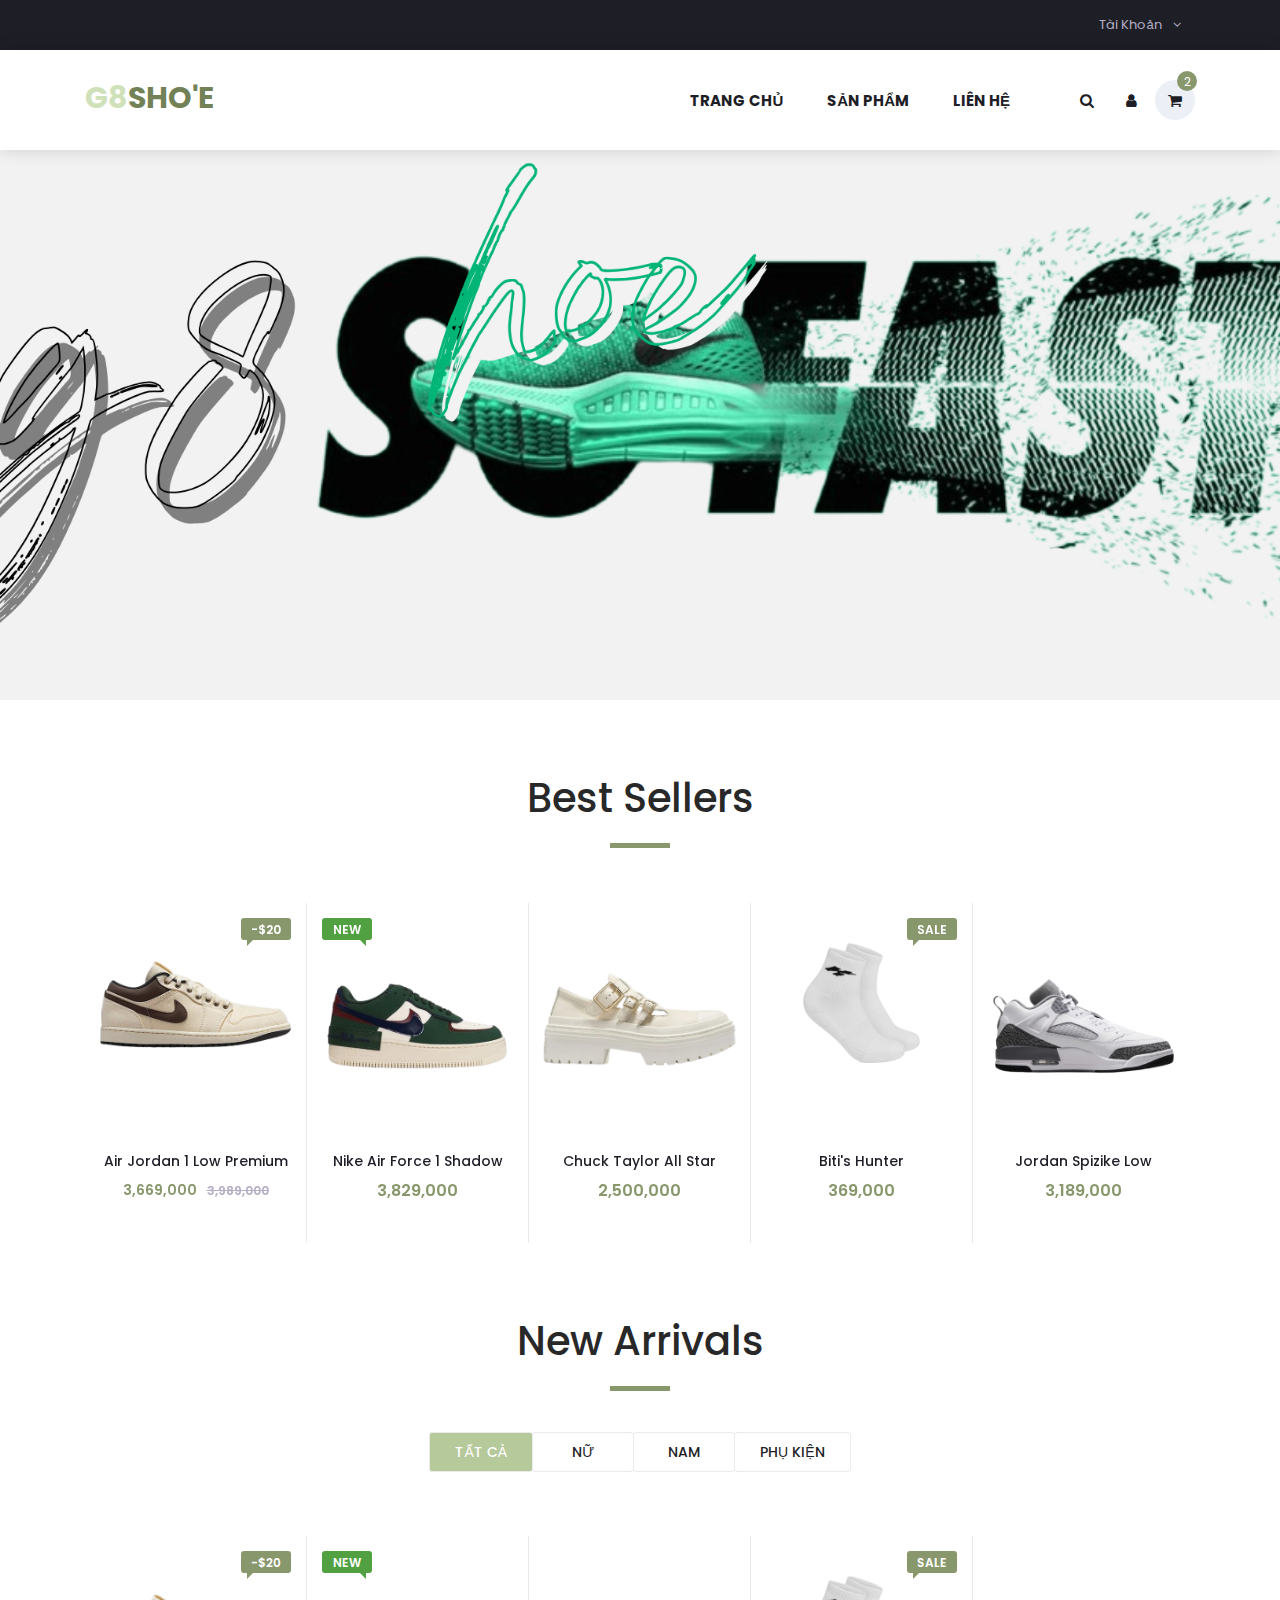
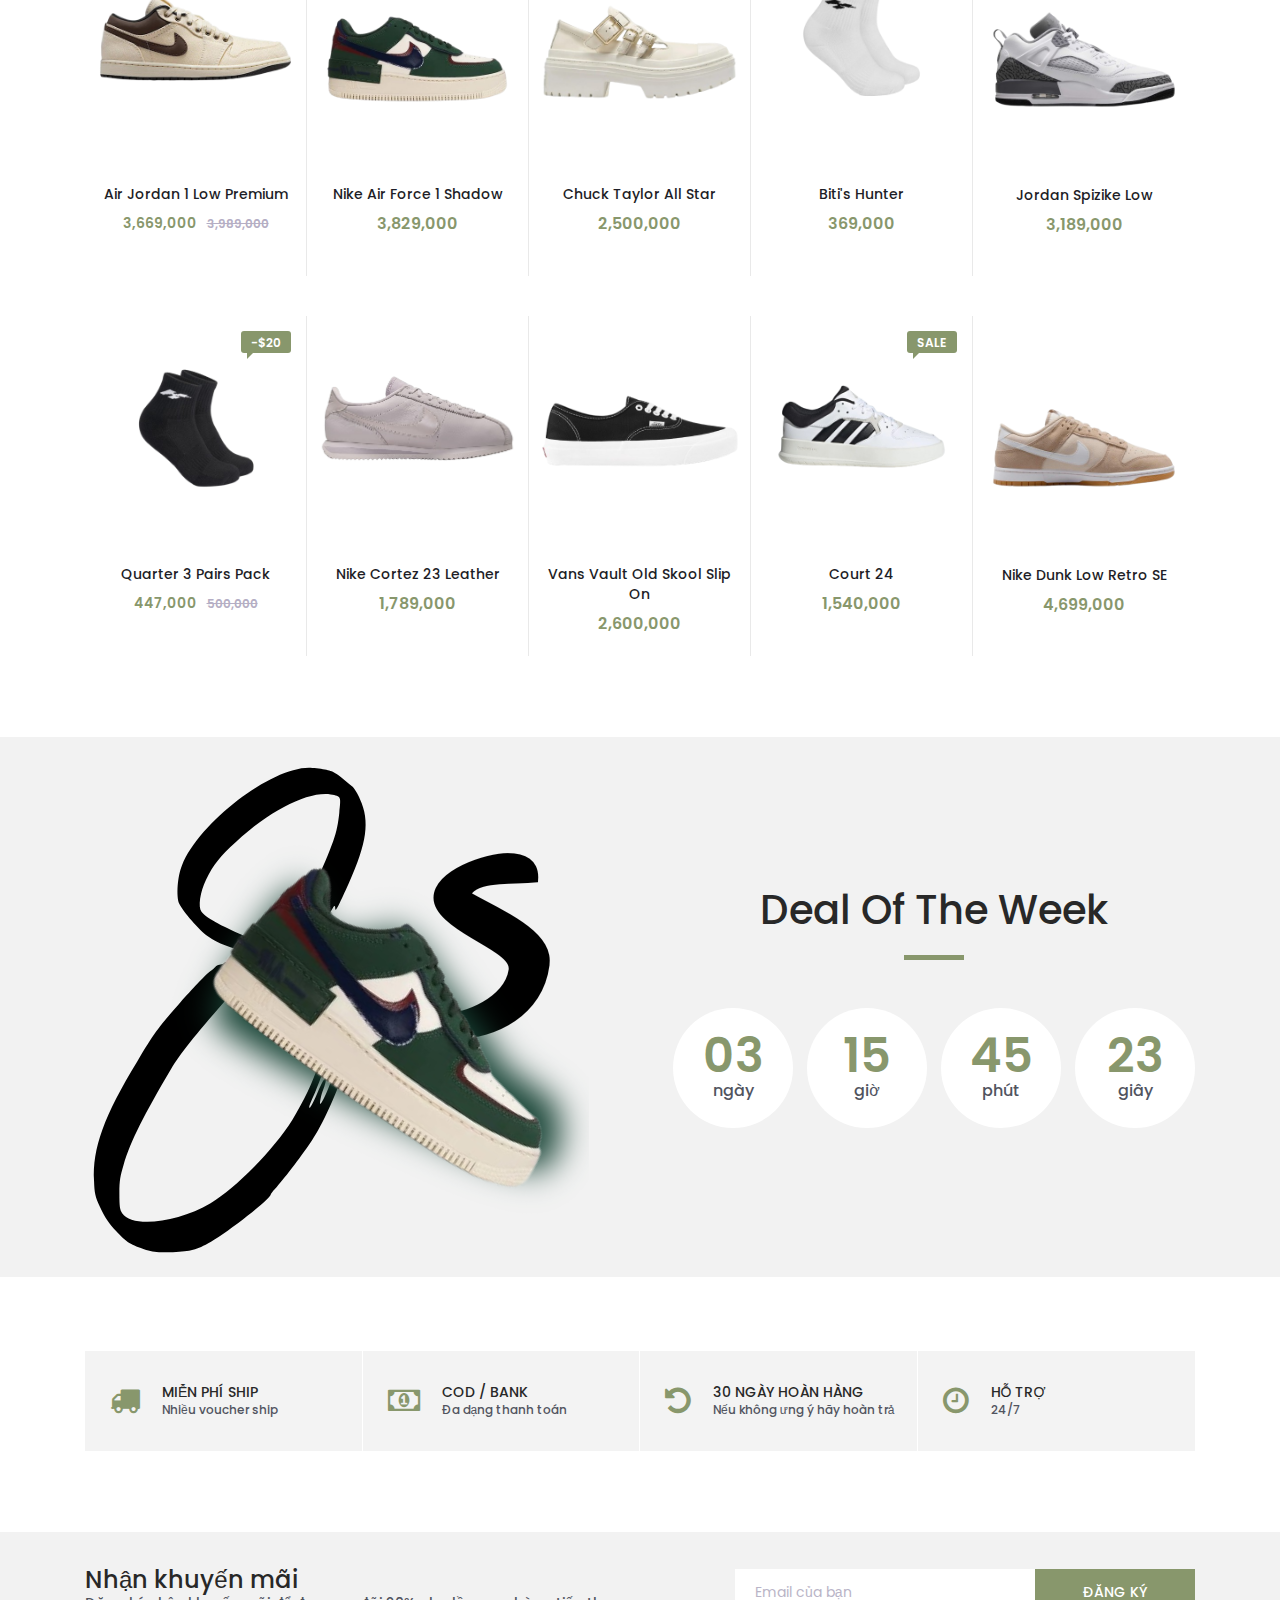
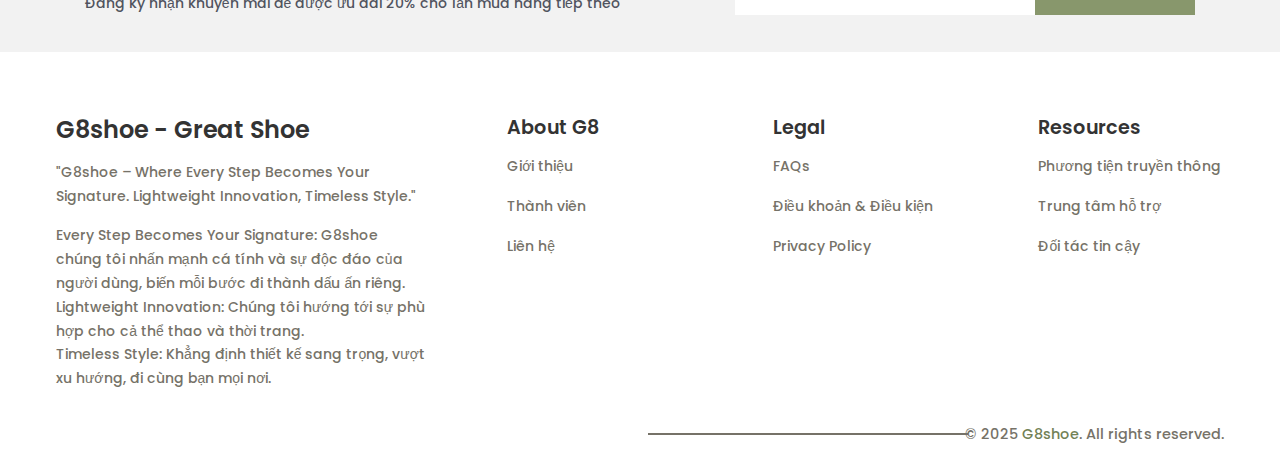
==== commit 64725763: "index" ====
--- a/index.html
+++ b/index.html
@@ -65,7 +65,6 @@
 								<li><a href="index.html">Trang Chủ</a></li>
 								<li><a href="categories.html">sản phẩm</a></li>
 								<li><a href="contact.html">liên hệ</a></li>
-								<li><a href="index.html">giỏ hàng</a></li>
 
 							</ul>
 							<ul class="navbar_user">
@@ -220,7 +219,7 @@
 										</div>
 										<div class="favorite"></div>
 										<div class="product_info">
-											<h6 class="product_name"><a href="single.html">Chuck Taylor All Star Lugged Heel Mary Jane Platform</a></h6>
+											<h6 class="product_name"><a href="single.html">Chuck Taylor All Star</a></h6>
 											<div class="product_price">2,500,000</div>
 										</div>
 									</div>
@@ -290,7 +289,7 @@
 										</div>
 										<div class="favorite"></div>
 										<div class="product_info">
-											<h6 class="product_name"><a href="single.html">Nike Cortez 23 Premium Leather 'Platinum Violet'</a></h6>
+											<h6 class="product_name"><a href="single.html">Nike Cortez 23 Leather</a></h6>
 											<div class="product_price">1,789,000</div>
 										</div>
 									</div>
@@ -434,7 +433,7 @@
 								</div>
 								<div class="favorite"></div>
 								<div class="product_info">
-									<h6 class="product_name"><a href="single.html">Chuck Taylor All Star Lugged Heel Mary Jane Platform</a></h6>
+									<h6 class="product_name"><a href="single.html">Chuck Taylor All Star</a></h6>
 									<div class="product_price">2,500,000</div>
 								</div>
 							</div>
@@ -500,7 +499,7 @@
 								</div>
 								<div class="favorite"></div>
 								<div class="product_info">
-									<h6 class="product_name"><a href="single.html">Nike Cortez 23 Premium Leather 'Platinum Violet'</a></h6>
+									<h6 class="product_name"><a href="single.html">Nike Cortez 23 Leather</a></h6>
 									<div class="product_price">1,789,000</div>
 								</div>
 							</div>
@@ -610,8 +609,8 @@
 					<div class="benefit_item d-flex flex-row align-items-center">
 						<div class="benefit_icon"><i class="fa fa-truck" aria-hidden="true"></i></div>
 						<div class="benefit_content">
-							<h6>free shipping</h6>
-							<p>Suffered Alteration in Some Form</p>
+							<h6>miễn phí ship</h6>
+							<p>Nhiều voucher ship</p>
 						</div>
 					</div>
 				</div>
@@ -619,8 +618,8 @@
 					<div class="benefit_item d-flex flex-row align-items-center">
 						<div class="benefit_icon"><i class="fa fa-money" aria-hidden="true"></i></div>
 						<div class="benefit_content">
-							<h6>cach on delivery</h6>
-							<p>The Internet Tend To Repeat</p>
+							<h6>cod / bank</h6>
+							<p>Đa dạng thanh toán</p>
 						</div>
 					</div>
 				</div>
@@ -628,8 +627,8 @@
 					<div class="benefit_item d-flex flex-row align-items-center">
 						<div class="benefit_icon"><i class="fa fa-undo" aria-hidden="true"></i></div>
 						<div class="benefit_content">
-							<h6>45 days return</h6>
-							<p>Making it Look Like Readable</p>
+							<h6>30 ngày hoàn hàng</h6>
+							<p>Nếu không ưng ý hãy hoàn trả</p>
 						</div>
 					</div>
 				</div>
@@ -637,8 +636,8 @@
 					<div class="benefit_item d-flex flex-row align-items-center">
 						<div class="benefit_icon"><i class="fa fa-clock-o" aria-hidden="true"></i></div>
 						<div class="benefit_content">
-							<h6>opening all week</h6>
-							<p>8AM - 09PM</p>
+							<h6>hỗ trợ</h6>
+							<p>24/7</p>
 						</div>
 					</div>
 				</div>
@@ -654,15 +653,15 @@
 			<div class="row">
 				<div class="col-lg-6">
 					<div class="newsletter_text d-flex flex-column justify-content-center align-items-lg-start align-items-md-center text-center">
-						<h4>Newsletter</h4>
-						<p>Subscribe to our newsletter and get 20% off your first purchase</p>
+						<h4>Nhận khuyến mãi</h4>
+						<p>Đăng ký nhận khuyến mãi để được ưu đãi 20% cho lần mua hàng tiếp theo</p>
 					</div>
 				</div>
 				<div class="col-lg-6">
 					<form action="post">
 						<div class="newsletter_form d-flex flex-md-row flex-column flex-xs-column align-items-center justify-content-lg-end justify-content-center">
-							<input id="newsletter_email" type="email" placeholder="Your email" required="required" data-error="Valid email is required.">
-							<button id="newsletter_submit" type="submit" class="newsletter_submit_btn trans_300" value="Submit">subscribe</button>
+							<input id="newsletter_email" type="email" placeholder="Email của bạn" required="required" data-error="Valid email is required.">
+							<button id="newsletter_submit" type="submit" class="newsletter_submit_btn trans_300" value="Submit">đăng ký</button>
 						</div>
 					</form>
 				</div>
@@ -673,29 +672,47 @@
 	<!-- Footer -->
 
 	<footer class="footer">
+		<div class="section__container footer__container">
+		  <div class="footer__col">
+			<h3>G8shoe - Great Shoe</h3>
+			
+			<p>
+				"G8shoe – Where Every Step Becomes Your Signature. Lightweight Innovation, Timeless Style."
+			</p>
+			<p>
+				Every Step Becomes Your Signature: G8shoe chúng tôi nhấn mạnh cá tính và sự độc đáo của người dùng, biến mỗi bước đi thành dấu ấn riêng.<br>
+				Lightweight Innovation: Chúng tôi hướng tới sự phù hợp cho cả thể thao và thời trang.<br>
+				Timeless Style: Khẳng định thiết kế sang trọng, vượt xu hướng, đi cùng bạn mọi nơi.
+			</p>
+		  </div>
+		  <div class="footer__col">
+			<h4>About G8</h4>
+			<p>Giới thiệu</p>
+			<p>Thành viên</p>
+			<p>Liên hệ</p>
+		  </div>
+		  <div class="footer__col">
+			<h4>Legal</h4>
+			<p>FAQs</p>
+			<p>Điều khoản & Điều kiện</p>
+			<p>Privacy Policy</p>
+		  </div>
+		  <div class="footer__col">
+			<h4>Resources</h4>
+			<p>Phương tiện truyền thông</p>
+			<p>Trung tâm hỗ trợ</p>
+			<p>Đối tác tin cậy</p>
+		  </div>
+		</div>
+		<div class="footer__bar">
+		  © 2025 <a href="index.html">G8shoe</a>. All rights reserved.
+		</div>
+	  </footer>
+
+	<!-- <footer class="footer">
 		<div class="container">
-			<div class="row">
-				<div class="col-lg-6">
-					<div class="footer_nav_container d-flex flex-sm-row flex-column align-items-center justify-content-lg-start justify-content-center text-center">
-						<ul class="footer_nav">
-							<li><a href="#">Blog</a></li>
-							<li><a href="#">FAQs</a></li>
-							<li><a href="contact.html">Contact us</a></li>
-						</ul>
-					</div>
-				</div>
-				<div class="col-lg-6">
-					<div class="footer_social d-flex flex-row align-items-center justify-content-lg-end justify-content-center">
-						<ul>
-							<li><a href="#"><i class="fa fa-facebook" aria-hidden="true"></i></a></li>
-							<li><a href="#"><i class="fa fa-twitter" aria-hidden="true"></i></a></li>
-							<li><a href="#"><i class="fa fa-instagram" aria-hidden="true"></i></a></li>
-							<li><a href="#"><i class="fa fa-skype" aria-hidden="true"></i></a></li>
-							<li><a href="#"><i class="fa fa-pinterest" aria-hidden="true"></i></a></li>
-						</ul>
-					</div>
-				</div>
-			</div>
+			<br>
+			<br>
 			<div class="row">
 				<div class="col-lg-12">
 					<div class="footer_nav_container">
@@ -704,7 +721,7 @@
 				</div>
 			</div>
 		</div>
-	</footer>
+	</footer> -->
 
 </div>
 
--- a/styles/main_styles.css
+++ b/styles/main_styles.css
@@ -33,7 +33,6 @@
 11. Footer
 
 
-
 ******************************/
 
 /***********
@@ -41,6 +40,15 @@
 ***********/
 
 @import url('https://fonts.googleapis.com/css?family=Poppins:400,500,600,700,900');
+:root {
+	--primary-color: #2c3855;
+	--primary-color-dark: #435681;
+	--text-dark: #333333;
+	--text-light: #767268;
+	--extra-light: #f3f4f6;
+	--white: #ffffff;
+	--max-width: 1200px;
+  }
 
 /*********************************
 2. Body and some general stuff
@@ -1623,8 +1631,76 @@
 /*********************************
 11. Footer
 *********************************/
-
-.footer_nav_container
+.section__container {
+	max-width: var(--max-width);
+	margin: auto;
+	padding: 4rem 1rem 0rem;
+	/* padding-bottom: 3px; */
+  }
+
+.footer {
+	background-color: white;
+  }
+  
+  .footer__container {
+	display: grid;
+	grid-template-columns: 2fr repeat(3, 1fr);
+	gap: 5rem;
+  }
+  
+  .footer__col h3 {
+	margin-bottom: 1rem;
+	font-size: 1.5rem;
+	font-weight: 600;
+	color: var(--text-dark);
+  }
+  
+  .footer__col h4 {
+	margin-bottom: 1rem;
+	font-size: 1.2rem;
+	font-weight: 600;
+	color: var(--text-dark);
+  }
+  
+  .footer__col p {
+	margin-bottom: 1rem;
+	color: var(--text-light);
+	cursor: pointer;
+	transition: 0.3s;
+  }
+  
+  .footer__col p:hover {
+	color: var(--text-dark);
+  }
+  
+  .footer__bar {
+	position: relative;
+	max-width: var(--max-width);
+	margin: auto;
+	padding: 1rem;
+	font-size: 0.9rem;
+	font-weight: 500;
+	color: var(--text-light);
+	text-align: right;
+	overflow: hidden;
+  }
+
+  .footer__bar a {
+	color: #728156;
+  }
+  
+  .footer__bar::before {
+	position: absolute;
+	content: "";
+	top: 50%;
+	right: 17rem;
+	transform: translateY(-50%);
+	width: 20rem;
+	height: 2px;
+	background-color: var(--text-light);
+  }
+
+/* .footer_nav_container
 {
 	height: 130px;
 }
@@ -1686,4 +1762,4 @@
 .footer_social ul li a:hover
 {
 	color: #88976c;
-}
+} */
